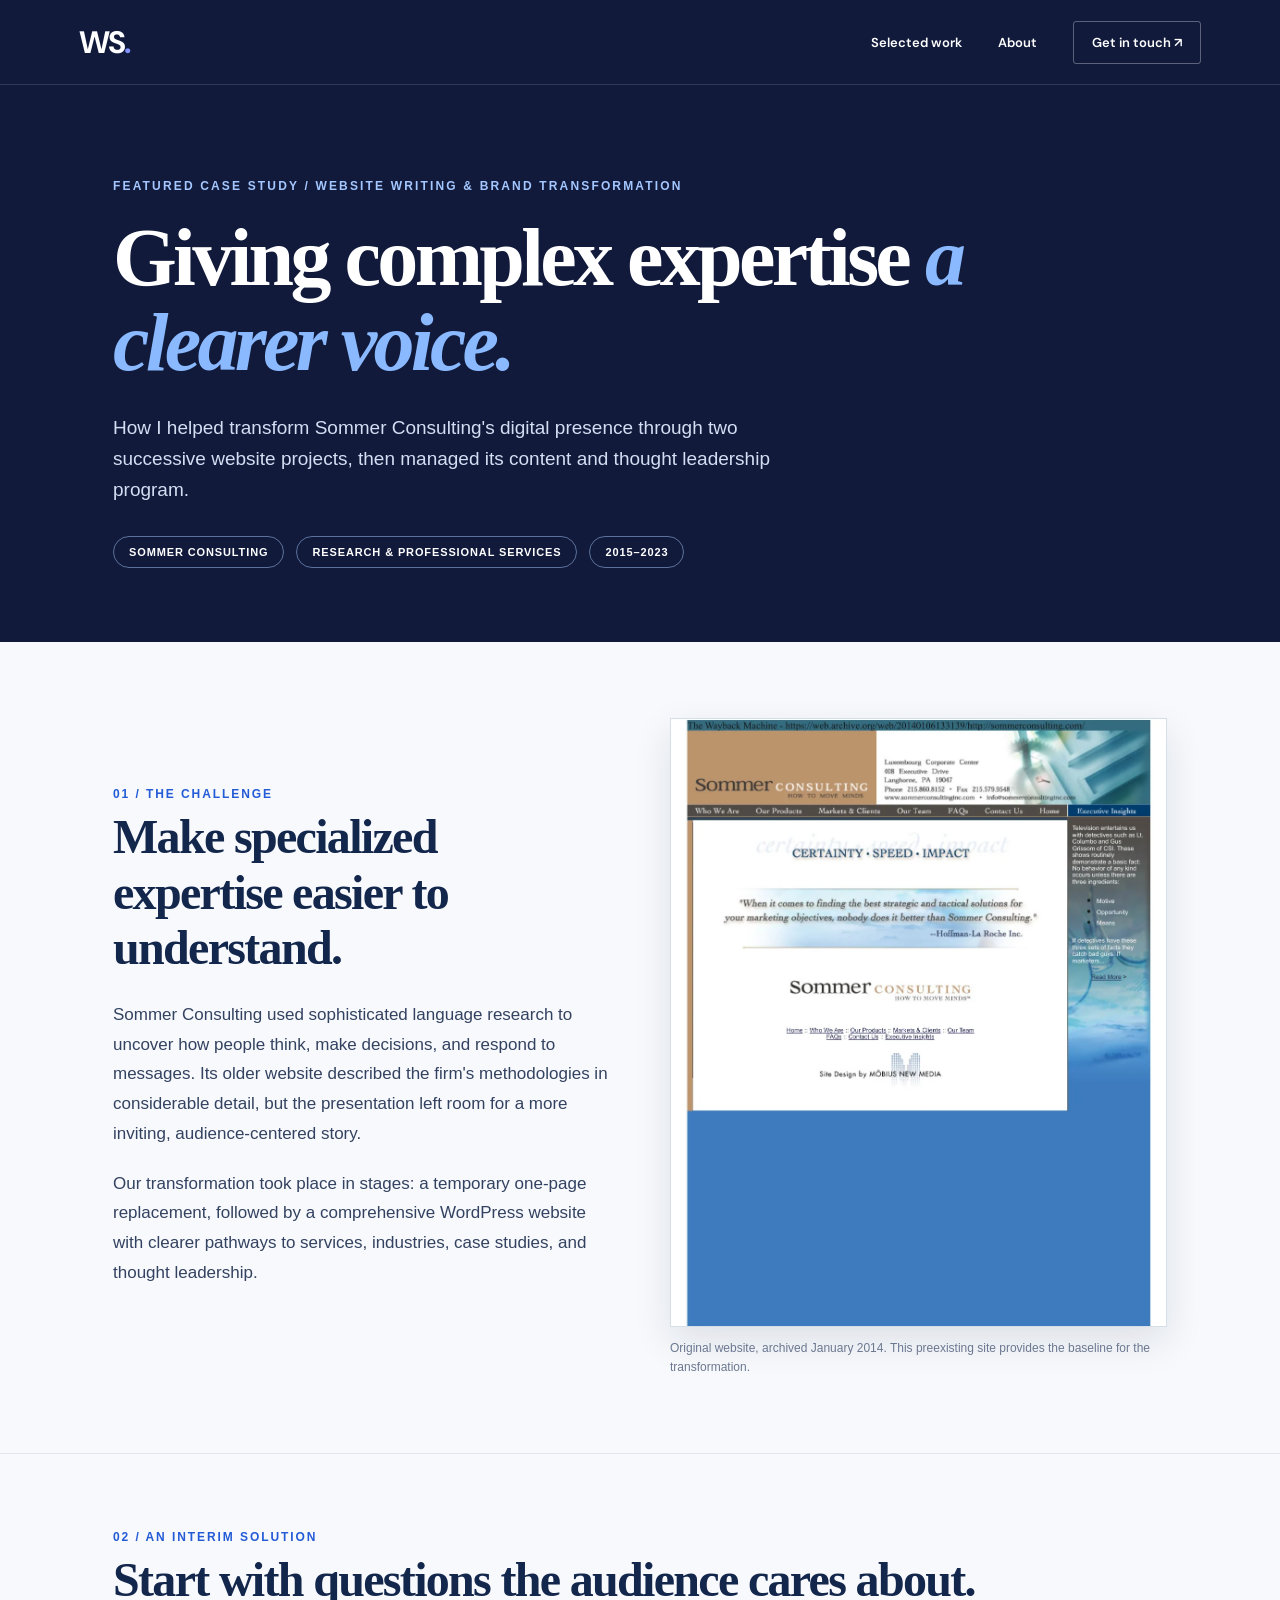
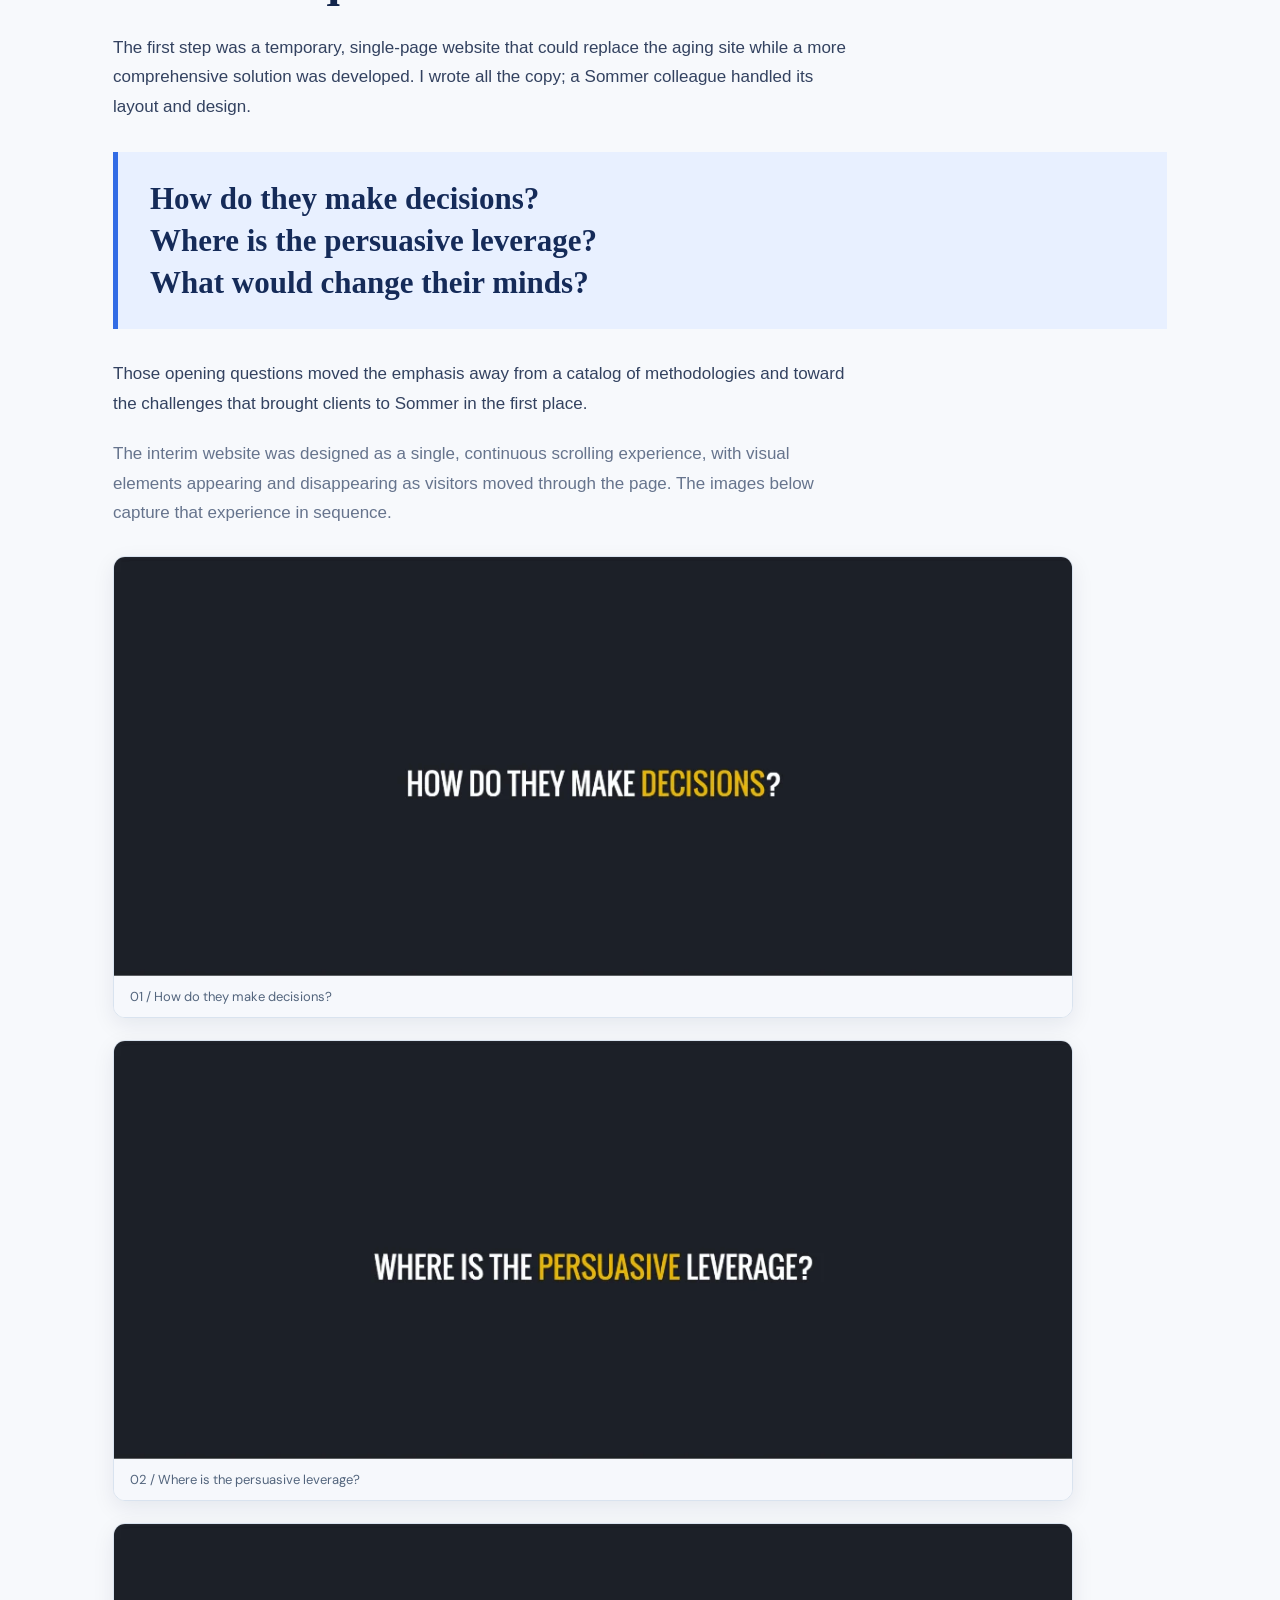
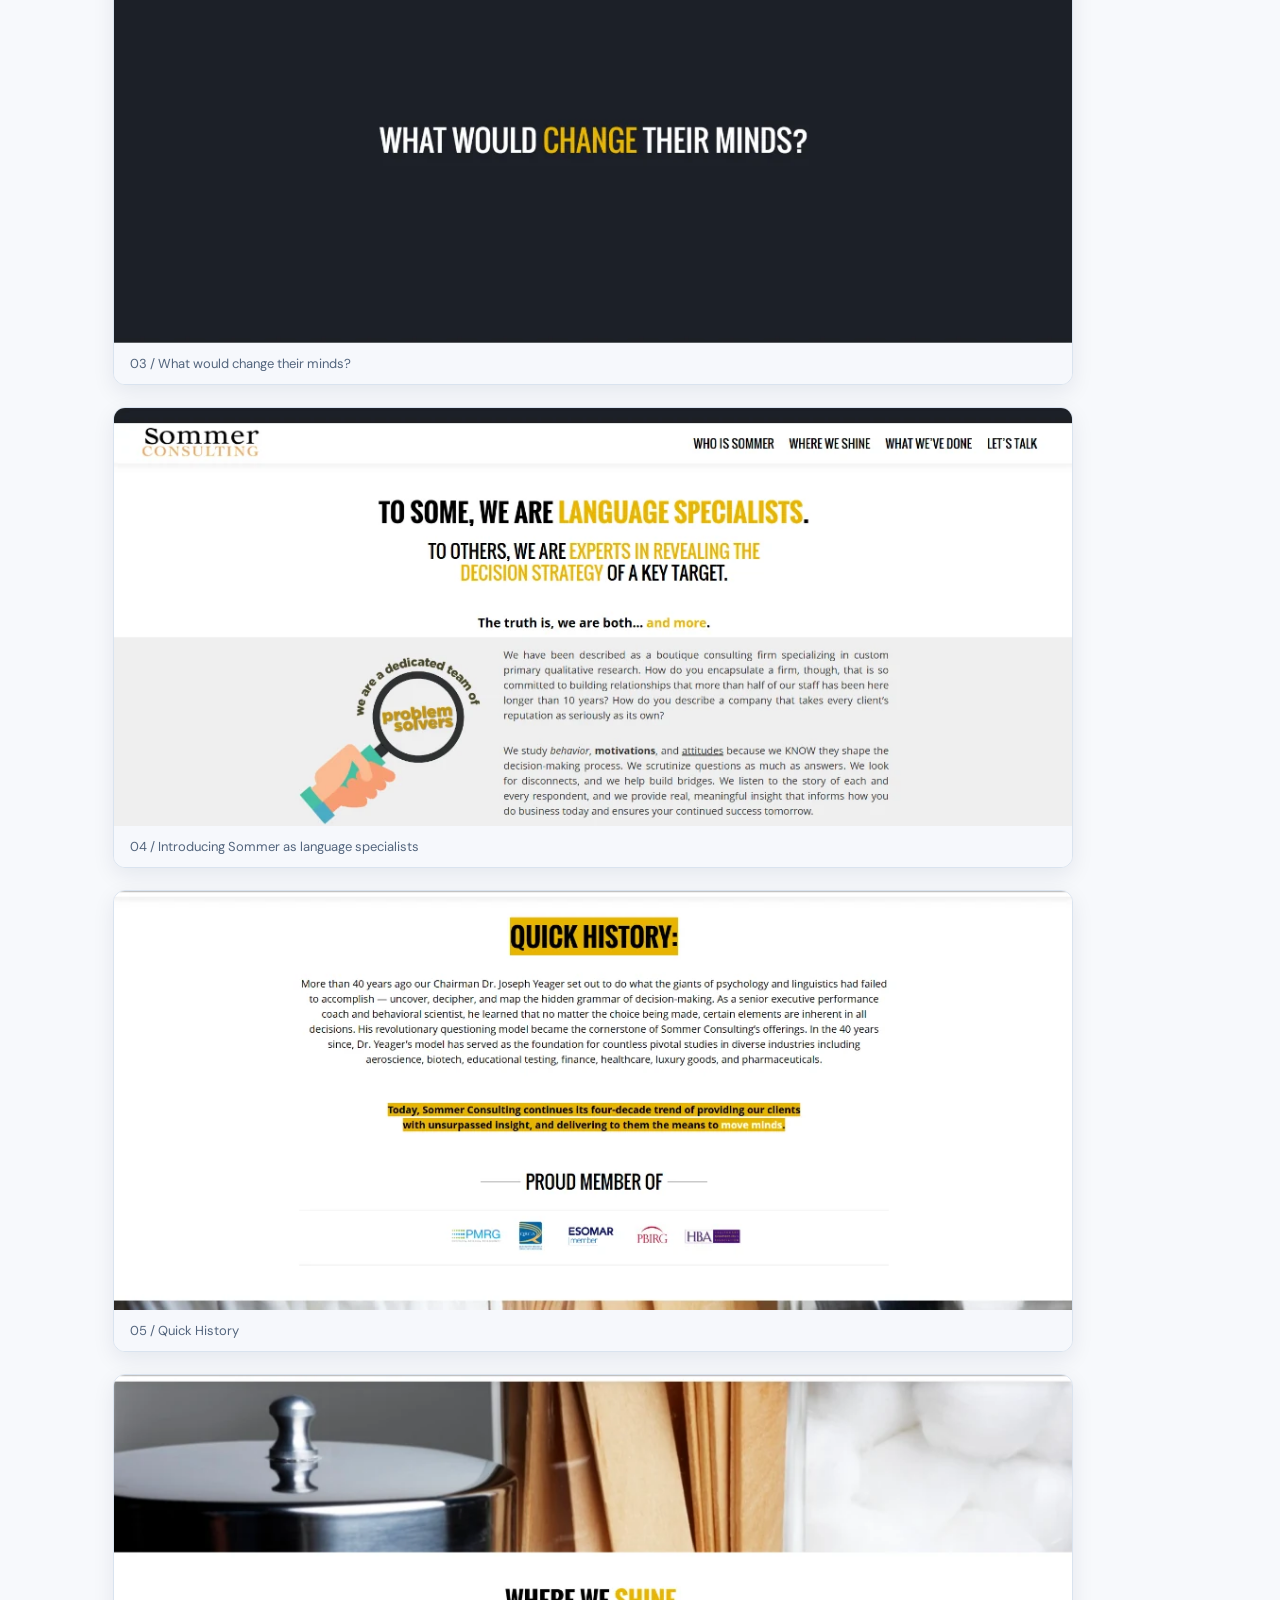
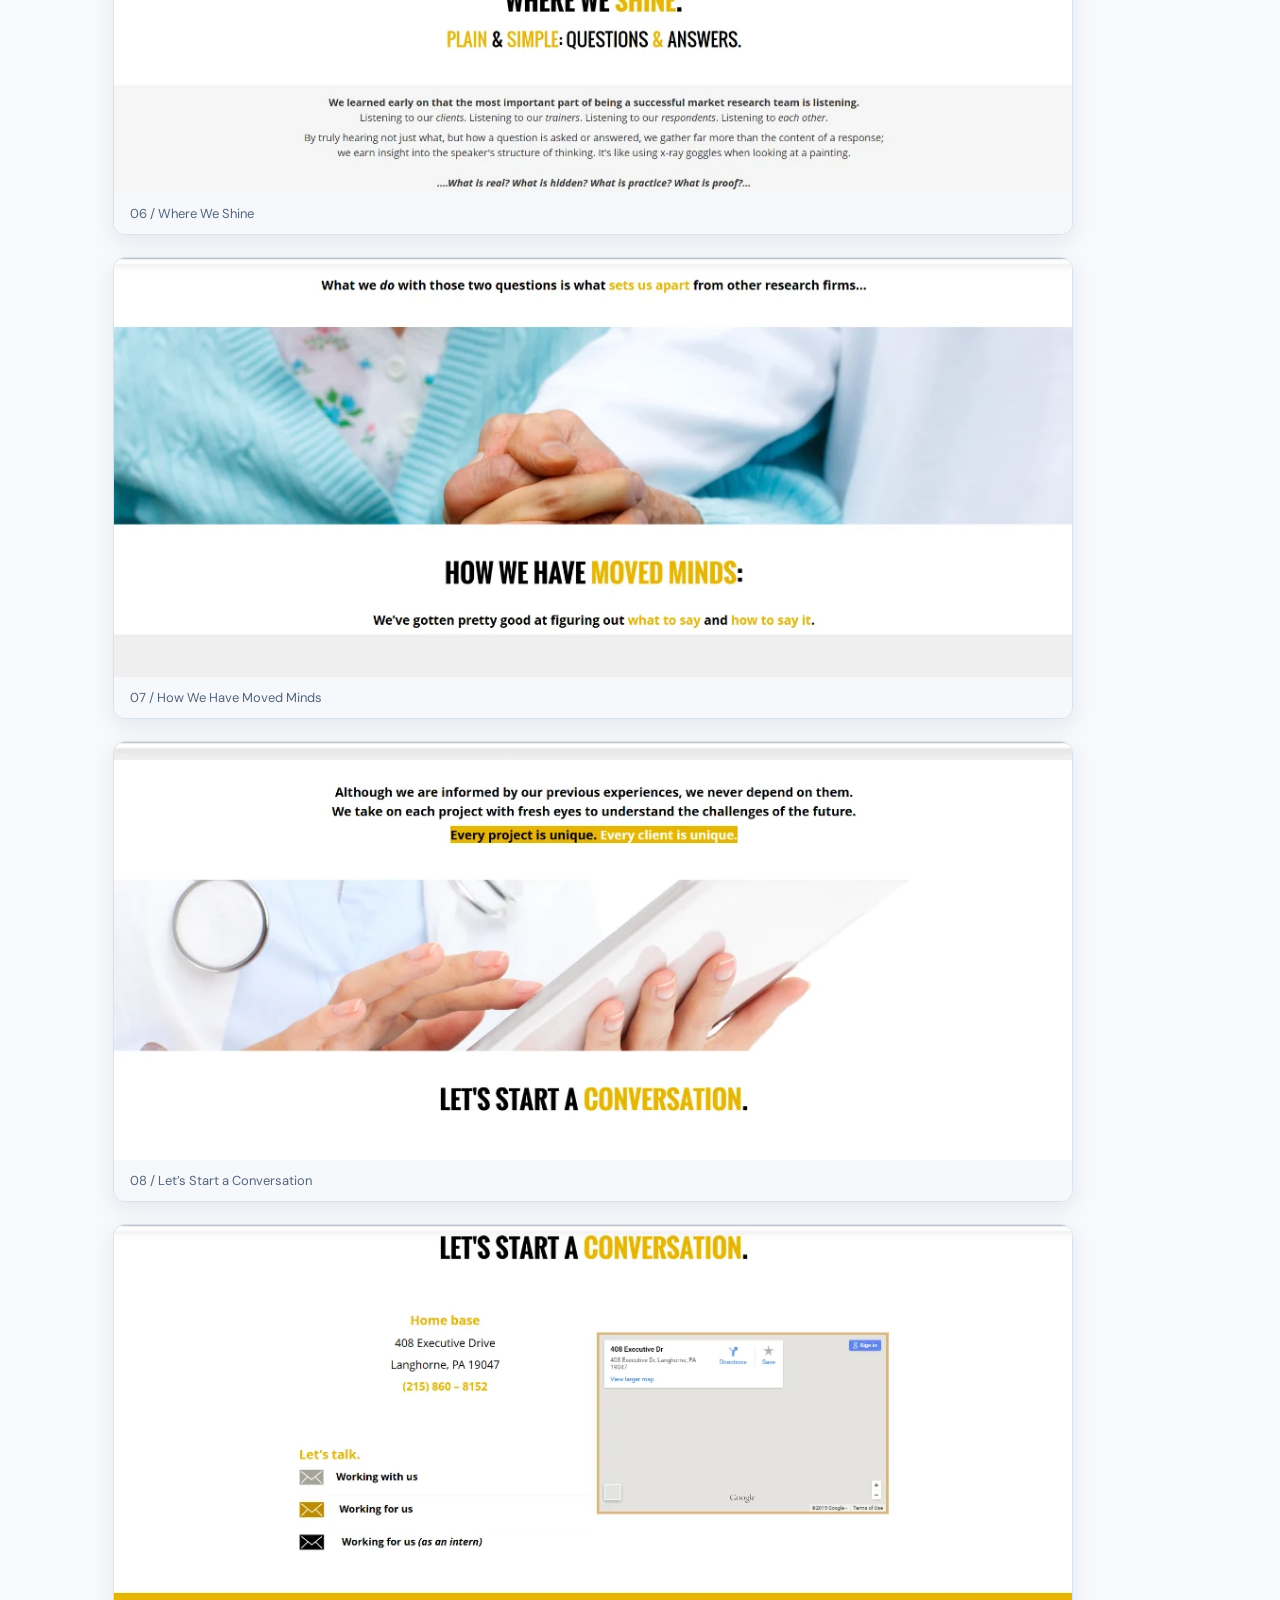
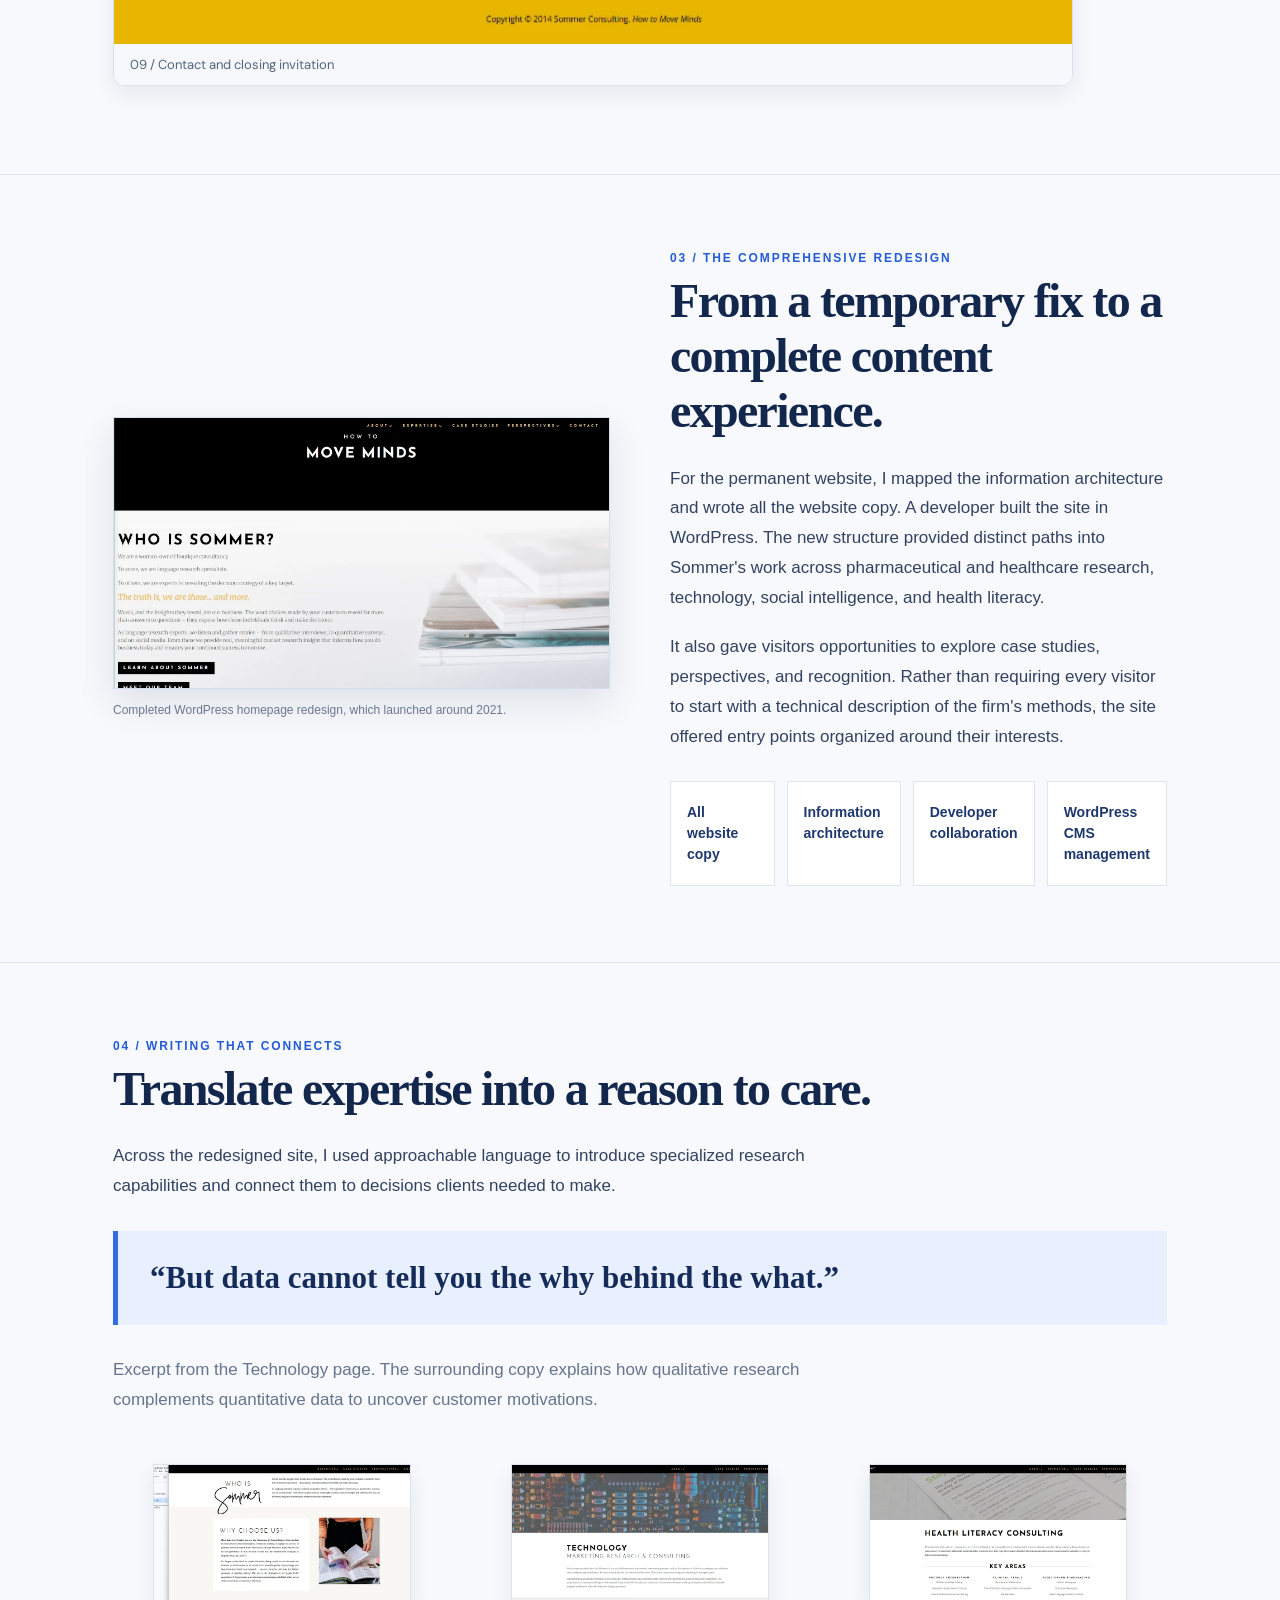
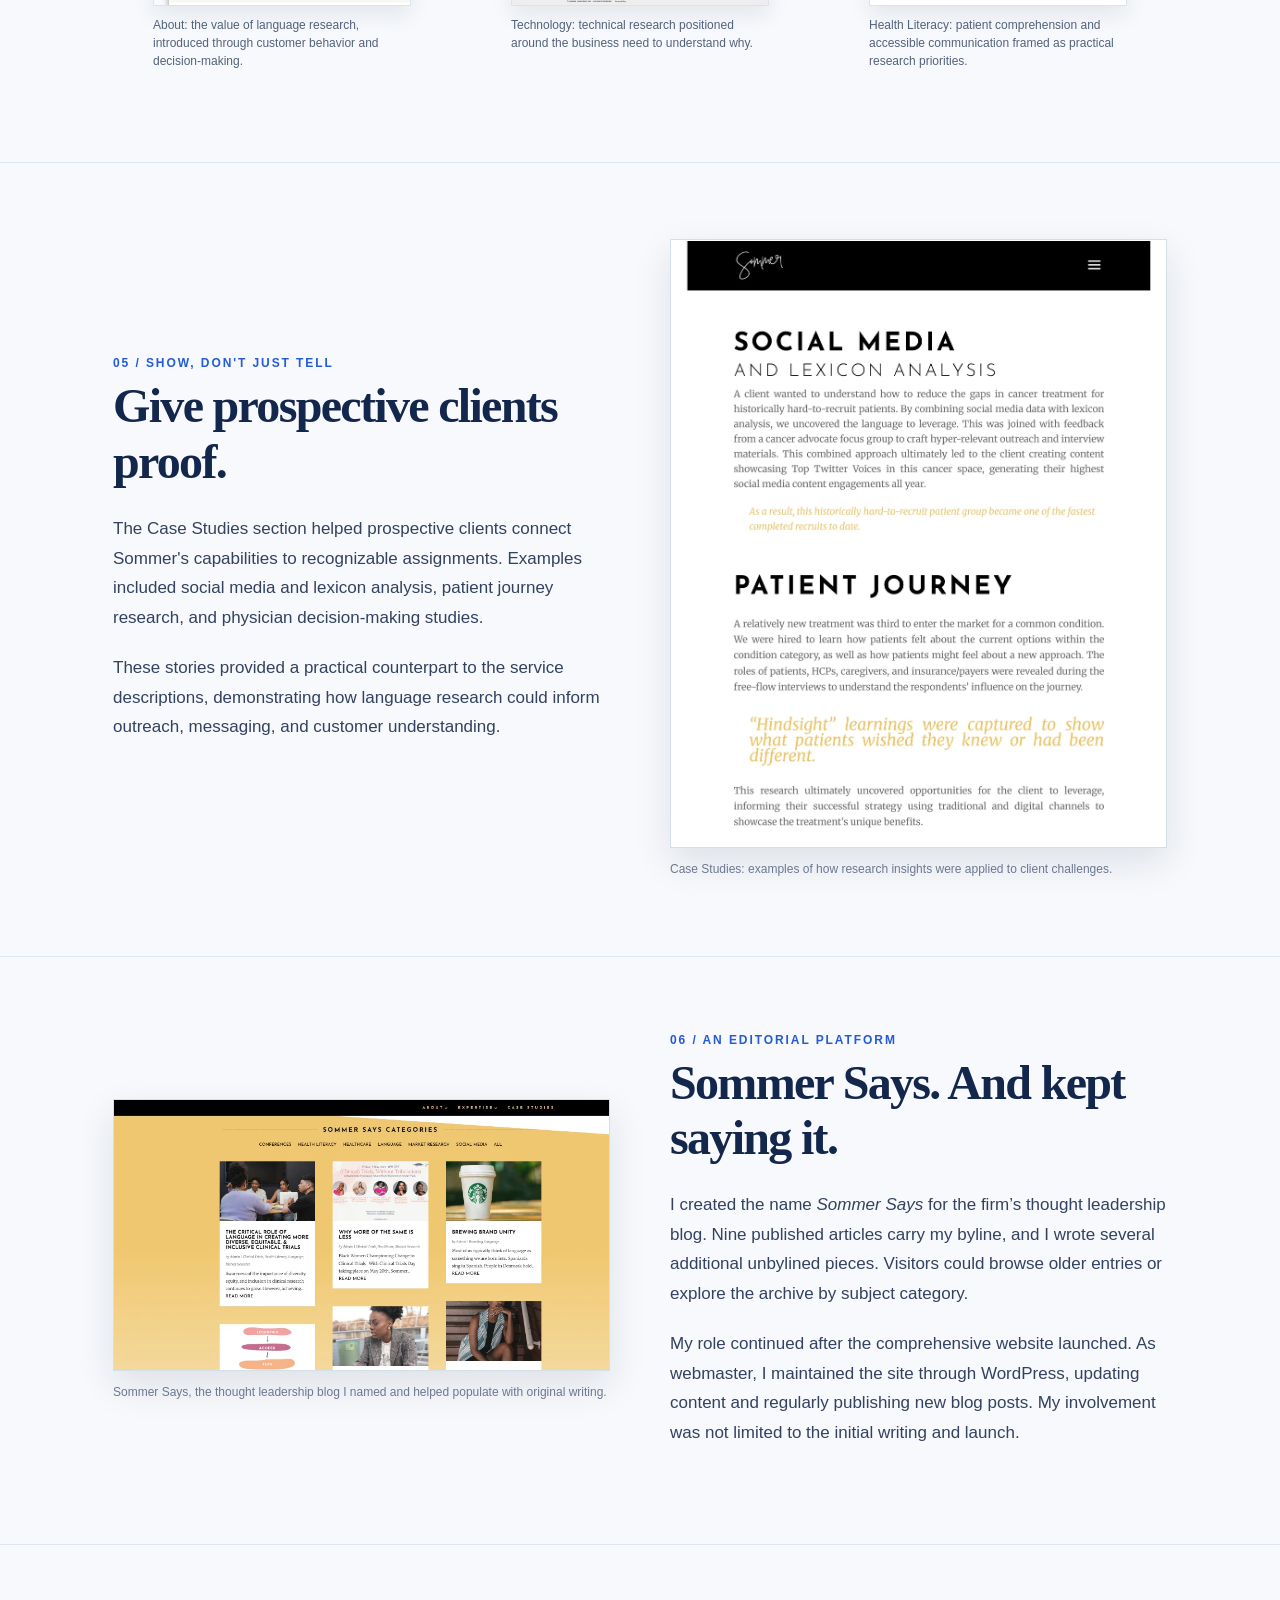
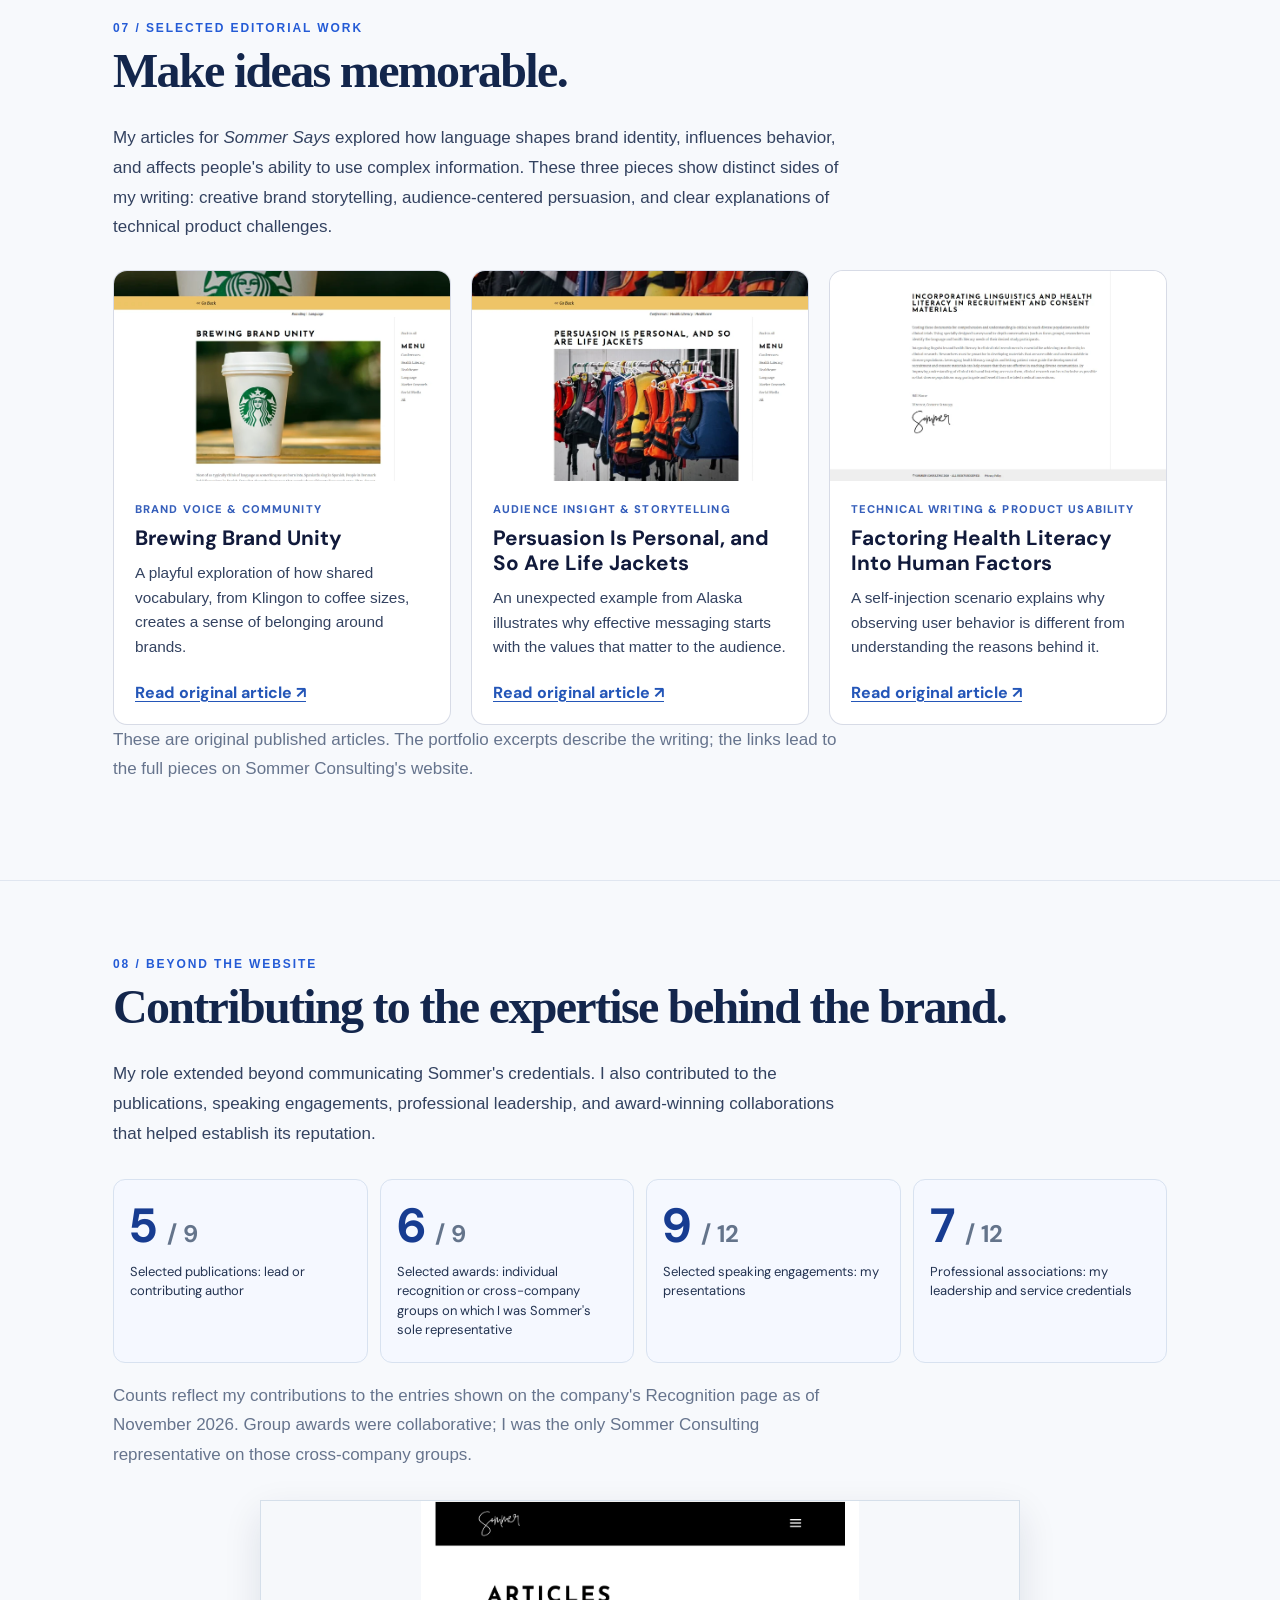
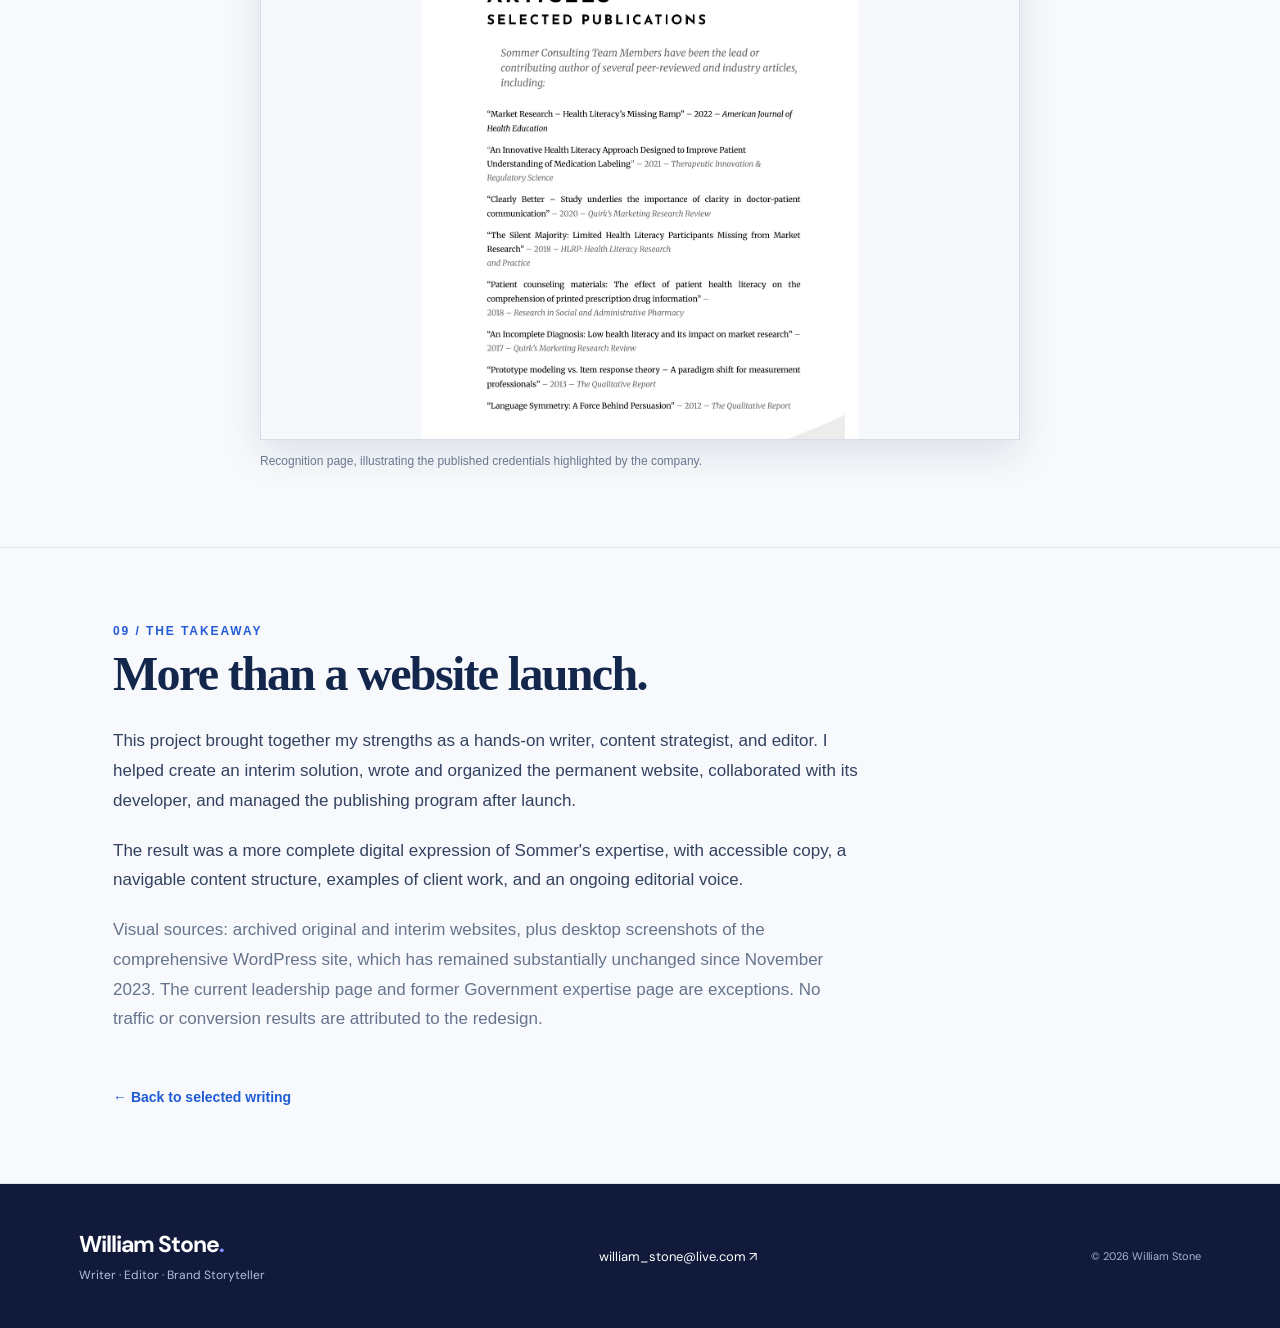
==== sommer-case-study.html @ af0925d8 "Add refined Sommer Consulting case study" ====
<!DOCTYPE html>
<html lang="en"><head><meta charset="utf-8"/><meta content="width=device-width,initial-scale=1" name="viewport"/><meta content="#111a3b" name="theme-color"/><meta content="Sommer Consulting website transformation case study: copywriting, content strategy, information architecture, and editorial leadership by William Stone." name="description"/><title>Sommer Consulting | Website Transformation | William Stone</title><link href="styles.css" rel="stylesheet"/></head><body class="case-page"><a class="skip" href="#main">Skip to content</a><header class="site-header"><div class="wrap nav"><a aria-label="William Stone, home" class="wordmark" href="index.html">WS<span class="wordmark-dot">.</span></a><nav aria-label="Main navigation"><a href="index.html#work">Selected work</a><a href="index.html#about">About</a><a class="nav-contact" href="mailto:william_stone@live.com">Get in touch ↗</a></nav></div></header><main id="main">
<section class="case-hero"><div class="case-wrap"><div class="case-eyebrow">FEATURED CASE STUDY / WEBSITE WRITING &amp; BRAND TRANSFORMATION</div><h1>Giving complex expertise <em>a clearer voice.</em></h1><p>How I helped transform Sommer Consulting's digital presence through two successive website projects, then managed its content and thought leadership program.</p><div class="case-meta"><span>SOMMER CONSULTING</span><span>RESEARCH &amp; PROFESSIONAL SERVICES</span><span>2015–2023</span></div></div></section>
<section class="case-section"><div class="case-wrap case-split"><div><div class="case-kicker">01 / THE CHALLENGE</div><h2>Make specialized expertise easier to understand.</h2><p>Sommer Consulting used sophisticated language research to uncover how people think, make decisions, and respond to messages. Its older website described the firm's methodologies in considerable detail, but the presentation left room for a more inviting, audience-centered story.</p><p>Our transformation took place in stages: a temporary one-page replacement, followed by a comprehensive WordPress website with clearer pathways to services, industries, case studies, and thought leadership.</p></div><figure class="case-image"><img alt="Original Sommer Consulting website with tan header, blue background, narrow content area and conventional navigation" src="assets/sommer-before.webp"/><figcaption>Original website, archived January 2014. This preexisting site provides the baseline for the transformation.</figcaption></figure></div></section>
<section class="case-section"><div class="case-wrap"><div class="case-kicker">02 / AN INTERIM SOLUTION</div><h2>Start with questions the audience cares about.</h2><p>The first step was a temporary, single-page website that could replace the aging site while a more comprehensive solution was developed. I wrote all the copy; a Sommer colleague handled its layout and design.</p><div class="case-quote">How do they make decisions?<br/>Where is the persuasive leverage?<br/>What would change their minds?</div><p>Those opening questions moved the emphasis away from a catalog of methodologies and toward the challenges that brought clients to Sommer in the first place.</p><p class="case-note">The interim website was designed as a single, continuous scrolling experience, with visual elements appearing and disappearing as visitors moved through the page. The images below capture that experience in sequence.</p><div class="sommer-interim-sequence"><figure class="sommer-interim-shot"><img alt="Interim Sommer website, scrolling view 1: How do they make decisions?" loading="lazy" src="assets/sommer-interim-01.webp"/><figcaption>01 / How do they make decisions?</figcaption></figure><figure class="sommer-interim-shot"><img alt="Interim Sommer website, scrolling view 2: Where is the persuasive leverage?" loading="lazy" src="assets/sommer-interim-02.webp"/><figcaption>02 / Where is the persuasive leverage?</figcaption></figure><figure class="sommer-interim-shot"><img alt="Interim Sommer website, scrolling view 3: What would change their minds?" loading="lazy" src="assets/sommer-interim-03.webp"/><figcaption>03 / What would change their minds?</figcaption></figure><figure class="sommer-interim-shot"><img alt="Interim Sommer website, scrolling view 4: Introducing Sommer as language specialists" loading="lazy" src="assets/sommer-interim-04.webp"/><figcaption>04 / Introducing Sommer as language specialists</figcaption></figure><figure class="sommer-interim-shot"><img alt="Interim Sommer website, scrolling view 5: Quick History" loading="lazy" src="assets/sommer-interim-05.webp"/><figcaption>05 / Quick History</figcaption></figure><figure class="sommer-interim-shot"><img alt="Interim Sommer website, scrolling view 6: Where We Shine" loading="lazy" src="assets/sommer-interim-06.webp"/><figcaption>06 / Where We Shine</figcaption></figure><figure class="sommer-interim-shot"><img alt="Interim Sommer website, scrolling view 7: How We Have Moved Minds" loading="lazy" src="assets/sommer-interim-07.webp"/><figcaption>07 / How We Have Moved Minds</figcaption></figure><figure class="sommer-interim-shot"><img alt="Interim Sommer website, scrolling view 8: Let’s Start a Conversation" loading="lazy" src="assets/sommer-interim-08.webp"/><figcaption>08 / Let’s Start a Conversation</figcaption></figure><figure class="sommer-interim-shot"><img alt="Interim Sommer website, scrolling view 9: Contact and closing invitation" loading="lazy" src="assets/sommer-interim-09.webp"/><figcaption>09 / Contact and closing invitation</figcaption></figure></div></div></section>
<section class="case-section"><div class="case-wrap case-split"><figure class="case-image"><img alt="Desktop screenshot of the redesigned Sommer Consulting homepage, featuring the How to Move Minds headline and Who Is Sommer introduction" loading="lazy" src="assets/sommer-desktop-01.webp"/><figcaption>Completed WordPress homepage redesign, which launched around 2021.</figcaption></figure><div><div class="case-kicker">03 / THE COMPREHENSIVE REDESIGN</div><h2>From a temporary fix to a complete content experience.</h2><p>For the permanent website, I mapped the information architecture and wrote all the website copy. A developer built the site in WordPress. The new structure provided distinct paths into Sommer's work across pharmaceutical and healthcare research, technology, social intelligence, and health literacy.</p><p>It also gave visitors opportunities to explore case studies, perspectives, and recognition. Rather than requiring every visitor to start with a technical description of the firm's methods, the site offered entry points organized around their interests.</p><div class="case-roles"><div>All website copy</div><div>Information architecture</div><div>Developer collaboration</div><div>WordPress CMS management</div></div></div></div></section>
<section class="case-section"><div class="case-wrap"><div class="case-kicker">04 / WRITING THAT CONNECTS</div><h2>Translate expertise into a reason to care.</h2><p>Across the redesigned site, I used approachable language to introduce specialized research capabilities and connect them to decisions clients needed to make.</p><div class="case-quote">“But data cannot tell you the why behind the what.”</div><p class="case-note">Excerpt from the Technology page. The surrounding copy explains how qualitative research complements quantitative data to uncover customer motivations.</p><div class="case-gallery"><figure><img alt="Desktop screenshot of Sommer Consulting About page" loading="lazy" src="assets/sommer-desktop-03.webp"/><figcaption>About: the value of language research, introduced through customer behavior and decision-making.</figcaption></figure><figure><img alt="Desktop screenshot of Sommer Consulting Technology page" loading="lazy" src="assets/sommer-desktop-05.webp"/><figcaption>Technology: technical research positioned around the business need to understand why.</figcaption></figure><figure><img alt="Desktop screenshot of Sommer Consulting Health Literacy page" loading="lazy" src="assets/sommer-desktop-06.webp"/><figcaption>Health Literacy: patient comprehension and accessible communication framed as practical research priorities.</figcaption></figure></div></div></section>
<section class="case-section"><div class="case-wrap case-split"><div><div class="case-kicker">05 / SHOW, DON'T JUST TELL</div><h2>Give prospective clients proof.</h2><p>The Case Studies section helped prospective clients connect Sommer's capabilities to recognizable assignments. Examples included social media and lexicon analysis, patient journey research, and physician decision-making studies.</p><p>These stories provided a practical counterpart to the service descriptions, demonstrating how language research could inform outreach, messaging, and customer understanding.</p></div><figure class="case-image"><img alt="Case Studies page featuring social media lexicon analysis and patient journey examples" loading="lazy" src="assets/sommer-case.webp"/><figcaption>Case Studies: examples of how research insights were applied to client challenges.</figcaption></figure></div></section>
<section class="case-section"><div class="case-wrap case-split"><figure class="case-image"><img alt="Desktop screenshot of the Sommer Says category-filterable article archive" loading="lazy" src="assets/sommer-desktop-08.webp"/><figcaption>Sommer Says, the thought leadership blog I named and helped populate with original writing.</figcaption></figure><div><div class="case-kicker">06 / AN EDITORIAL PLATFORM</div><h2>Sommer Says. And kept saying it.</h2><p>I created the name <em>Sommer Says</em> for the firm’s thought leadership blog. Nine published articles carry my byline, and I wrote several additional unbylined pieces. Visitors could browse older entries or explore the archive by subject category.</p><p>My role continued after the comprehensive website launched. As webmaster, I maintained the site through WordPress, updating content and regularly publishing new blog posts. My involvement was not limited to the initial writing and launch.</p></div></div></section><section class="case-section case-editorial"><div class="case-wrap"><div class="case-kicker">07 / SELECTED EDITORIAL WORK</div><h2>Make ideas memorable.</h2><p>My articles for <em>Sommer Says</em> explored how language shapes brand identity, influences behavior, and affects people's ability to use complex information. These three pieces show distinct sides of my writing: creative brand storytelling, audience-centered persuasion, and clear explanations of technical product challenges.</p><div class="editorial-grid"><article class="editorial-card"><img alt="Desktop screenshot of the article Brewing Brand Unity" loading="lazy" src="assets/sommer-article-04.webp"/><div class="editorial-copy"><span class="editorial-type">Brand voice &amp; community</span><h3>Brewing Brand Unity</h3><p>A playful exploration of how shared vocabulary, from Klingon to coffee sizes, creates a sense of belonging around brands.</p><a href="https://sommerconsulting.com/index.php/2021/12/13/brewing-brand-unity/" rel="noopener noreferrer" target="_blank">Read original article ↗</a></div></article><article class="editorial-card"><img alt="Desktop screenshot of the article Persuasion Is Personal, and So Are Life Jackets" loading="lazy" src="assets/sommer-article-01.webp"/><div class="editorial-copy"><span class="editorial-type">Audience insight &amp; storytelling</span><h3>Persuasion Is Personal, and So Are Life Jackets</h3><p>An unexpected example from Alaska illustrates why effective messaging starts with the values that matter to the audience.</p><a href="https://sommerconsulting.com/index.php/2019/04/15/persuasion-is-personal-and-so-are-life-jackets/" rel="noopener noreferrer" target="_blank">Read original article ↗</a></div></article><article class="editorial-card"><img alt="Desktop screenshot of the article Factoring Health Literacy Into Human Factors" loading="lazy" src="assets/sommer-article-14.webp"/><div class="editorial-copy"><span class="editorial-type">Technical writing &amp; product usability</span><h3>Factoring Health Literacy Into Human Factors</h3><p>A self-injection scenario explains why observing user behavior is different from understanding the reasons behind it.</p><a href="https://sommerconsulting.com/index.php/2019/10/31/factoring-health-literacy-into-human-factors/" rel="noopener noreferrer" target="_blank">Read original article ↗</a></div></article></div><p class="case-note">These are original published articles. The portfolio excerpts describe the writing; the links lead to the full pieces on Sommer Consulting's website.</p></div></section>
<section class="case-section"><div class="case-wrap"><div class="case-kicker">08 / BEYOND THE WEBSITE</div><h2>Contributing to the expertise behind the brand.</h2><p>My role extended beyond communicating Sommer's credentials. I also contributed to the publications, speaking engagements, professional leadership, and award-winning collaborations that helped establish its reputation.</p><div class="sommer-stats"><div><strong>5 <small>/ 9</small></strong><span>Selected publications: lead or contributing author</span></div><div><strong>6 <small>/ 9</small></strong><span>Selected awards: individual recognition or cross-company groups on which I was Sommer's sole representative</span></div><div><strong>9 <small>/ 12</small></strong><span>Selected speaking engagements: my presentations</span></div><div><strong>7 <small>/ 12</small></strong><span>Professional associations: my leadership and service credentials</span></div></div><p class="case-note">Counts reflect my contributions to the entries shown on the company's Recognition page as of November 2026. Group awards were collaborative; I was the only Sommer Consulting representative on those cross-company groups.</p><figure class="case-image sommer-wide"><img alt="Recognition page listing selected publications from Sommer Consulting team members" loading="lazy" src="assets/sommer-recognition.webp"/><figcaption>Recognition page, illustrating the published credentials highlighted by the company.</figcaption></figure></div></section>
<section class="case-section"><div class="case-wrap"><div class="case-kicker">09 / THE TAKEAWAY</div><h2>More than a website launch.</h2><p>This project brought together my strengths as a hands-on writer, content strategist, and editor. I helped create an interim solution, wrote and organized the permanent website, collaborated with its developer, and managed the publishing program after launch.</p><p>The result was a more complete digital expression of Sommer's expertise, with accessible copy, a navigable content structure, examples of client work, and an ongoing editorial voice.</p><p class="case-note">Visual sources: archived original and interim websites, plus desktop screenshots of the comprehensive WordPress site, which has remained substantially unchanged since November 2023. The current leadership page and former Government expertise page are exceptions. No traffic or conversion results are attributed to the redesign.</p><a class="case-back" href="index.html#work">← Back to selected writing</a></div></section></main><footer class="footer"><div class="wrap footer-inner"><div><span class="footer-name">William Stone<span class="wordmark-dot">.</span></span><p>Writer · Editor · Brand Storyteller</p></div><a href="mailto:william_stone@live.com">william_stone@live.com ↗</a><span class="copyright">© 2026 William Stone</span></div></footer></body></html>
---- styles.css ----
@import url('https://fonts.googleapis.com/css2?family=DM+Sans:wght@400;500;600;700&family=DM+Serif+Display:ital@0;1&display=swap');
:root{--navy:#111a3b;--navy2:#202b55;--blue:#3148f3;--ink:#18203c;--muted:#66708b;--cream:#f8f9fc;--line:#e3e6ef}*{box-sizing:border-box}html{scroll-behavior:smooth}body{margin:0;font-family:'DM Sans',Arial,sans-serif;color:var(--ink);background:white;-webkit-font-smoothing:antialiased}a{color:inherit;text-decoration:none}a:focus-visible{outline:3px solid #8095ff;outline-offset:4px}.wrap{max-width:1190px;margin:0 auto;padding:0 34px}.skip{position:absolute;left:-9999px;top:8px;background:#fff;padding:12px;z-index:10}.skip:focus{left:8px}.site-header{background:var(--navy);color:white;border-bottom:1px solid #ffffff24}.nav{height:84px;display:flex;align-items:center;justify-content:space-between}.wordmark{font-size:31px;font-weight:700;letter-spacing:-2px}.wordmark-dot{color:#8293ff}.nav nav{display:flex;align-items:center;gap:36px;font-size:13px;font-weight:600}.nav nav a:hover{color:#aeb9ff}.nav-contact{border:1px solid #ffffff50;padding:12px 18px;border-radius:3px}.hero{background:var(--navy);color:white;overflow:hidden}.hero-grid{min-height:650px;display:grid;grid-template-columns:1.2fr .8fr;gap:75px;align-items:center;padding-top:76px;padding-bottom:76px}.eyebrow,.kicker{font-size:11px;font-weight:700;letter-spacing:2.2px}.eyebrow{color:#bac4f9;display:flex;align-items:center;gap:14px}.eyebrow-line{width:28px;height:2px;background:#6377ff}.hero h1{font-size:clamp(58px,6.5vw,94px);line-height:1.02;letter-spacing:-4px;margin:28px 0 19px;font-weight:600;max-width:720px}.hero h1 em,.section-top h2 em,.approach-grid h2 em,.about-grid h2 em{font-family:'DM Serif Display',Georgia,serif;font-weight:400;color:#9daeff}.hero-lead{font-size:22px;font-weight:600;letter-spacing:-.4px;margin:0 0 22px}.hero-description{font-size:16px;line-height:1.85;color:#c5cbe0;max-width:545px;margin:0}.hero-actions{display:flex;align-items:center;gap:27px;margin-top:37px}.button{display:inline-flex;align-items:center;gap:28px;padding:16px 22px;font-weight:700;font-size:13px}.button-primary{background:var(--blue);color:white}.button-primary:hover{background:#5065ff}.text-link{font-weight:700;font-size:13px;color:#e6e9ff;border-bottom:1px solid #a0aaff;padding-bottom:7px}.hero-art{position:relative;display:flex;justify-content:center}.portrait-frame{position:relative;width:min(100%,390px);aspect-ratio:4/5;z-index:2;overflow:hidden;background:#25315d;border-radius:190px 190px 3px 3px;box-shadow:30px 35px 0 #26376e}.portrait-frame img{width:100%;height:100%;object-fit:cover;object-position:50% 25%}.portrait-label{position:absolute;bottom:0;left:0;right:0;background:#17244bdd;text-align:center;padding:14px;font-size:10px;letter-spacing:1.6px;font-weight:700}.orbit{position:absolute;border:1px solid #7d8ff74d;border-radius:50%;width:460px;height:460px;top:5%;left:-4%}.orbit-two{width:530px;height:530px;top:-5%;left:-14%}.hero-bottom{display:flex;justify-content:space-between;padding-bottom:26px;color:#8f9cc5;letter-spacing:2px;font-size:10px;font-weight:700;border-top:1px solid #ffffff25;padding-top:25px}.work-section{padding:110px 0 105px;background:#fff}.section-top{display:flex;align-items:end;justify-content:space-between;gap:40px;margin-bottom:52px}.kicker{color:var(--blue);margin:0 0 18px}.section-top h2,.about-grid h2{font-size:clamp(46px,5vw,69px);letter-spacing:-2.5px;line-height:1.1;margin:0;font-weight:600}.section-top h2 em,.about-grid h2 em{color:var(--blue)}.section-intro{font-size:16px;line-height:1.8;max-width:350px;color:var(--muted);margin:0 0 7px}.work-grid{display:grid;grid-template-columns:1fr 1fr;gap:54px 34px}.work-card{min-width:0}.card-image{height:280px;display:block;overflow:hidden;position:relative;background:#e8edff}.card-image img{width:100%;height:100%;object-fit:cover;object-position:center 17%;transition:transform .3s}.card-image:hover img{transform:scale(1.04)}.card-odyssey{background:#dbe2ff}.card-thanks{background:#e3e7f8}.image-action{position:absolute;right:18px;top:18px;background:#fff;color:var(--navy);width:38px;height:38px;display:grid;place-items:center;font-size:23px;box-shadow:0 3px 15px #111a3b20}.card-meta{font-size:10px;letter-spacing:1.6px;color:var(--blue);font-weight:700;margin:23px 0 10px}.card-meta span{padding:0 5px;color:#9ba2b9}.work-card h3{font-size:27px;line-height:1.25;letter-spacing:-.9px;margin:0 0 13px}.work-card h3 a:hover{color:var(--blue)}.work-card h3 span{color:var(--blue);font-size:19px}.work-card p{color:#58627c;font-size:14px;line-height:1.8;max-width:520px;margin:0 0 24px}.card-foot{border-top:1px solid var(--line);padding-top:16px;display:flex;justify-content:space-between;gap:10px;color:#78819a;font-size:10px;letter-spacing:.6px;font-weight:700}.card-foot span{white-space:nowrap}.card-knowledge{background:#273cce;color:white}.card-ravens{background:#e4edff;color:#182754}.type-art{padding:34px 36px;display:flex;flex-direction:column;justify-content:space-between;height:100%;position:relative}.type-art>span{font-size:11px;letter-spacing:2px;font-weight:700}.type-art strong{font-size:clamp(34px,4.5vw,62px);letter-spacing:-3px;line-height:.96}.outline-word{color:#9eb0ff}.type-art small{font-size:13px;letter-spacing:.2px}.ravens-art strong{font-size:clamp(54px,6vw,83px)}.period{color:#5c72f7}.work-note{font-size:12px;line-height:1.7;color:#79829a;margin:44px 0 0}.approach-section{background:#eef1ff;padding:95px 0}.approach-grid{display:grid;grid-template-columns:1fr 2fr;gap:30px}.approach-grid h2{font-size:clamp(43px,5.4vw,75px);line-height:1.12;letter-spacing:-2.7px;margin:0 0 27px}.approach-grid h2 em{color:var(--blue)}.approach-grid p:not(.kicker){max-width:660px;color:#505a78;line-height:1.9;font-size:17px}.principles{display:flex;gap:40px;margin-top:45px;font-size:11px;letter-spacing:1.5px;font-weight:700;color:var(--blue);flex-wrap:wrap}.about-section{padding:110px 0 125px}.about-grid{display:grid;grid-template-columns:1fr 1fr;gap:100px}.about-copy{padding-top:18px}.about-copy p{font-size:16px;line-height:1.95;color:#556078;margin:0 0 20px}.dark-link{display:inline-block;margin-top:12px;color:var(--blue);border-color:var(--blue)}.footer{background:var(--navy);color:white;padding:45px 0}.footer-inner{display:flex;align-items:center;justify-content:space-between;gap:25px}.footer-name{font-size:23px;font-weight:700;letter-spacing:-1px}.footer p{font-size:12px;color:#b3bedc;margin:8px 0 0}.footer a{font-size:13px}.copyright{font-size:11px;color:#a8b1d0}@media(max-width:850px){.hero-grid{gap:30px;min-height:0}.hero h1{font-size:clamp(48px,7vw,70px)}.portrait-frame{box-shadow:16px 20px 0 #26376e}.orbit{display:none}.about-grid{gap:40px}.card-foot{font-size:9px}}@media(max-width:650px){.wrap{padding:0 22px}.nav{height:70px}.nav nav{gap:17px;font-size:12px}.nav-contact{padding:9px}.hero-grid{grid-template-columns:1fr;padding-top:55px;padding-bottom:50px}.hero h1{font-size:56px;letter-spacing:-2.5px}.hero-art{margin:25px auto 0;width:75%;max-width:310px}.hero-bottom{gap:10px;flex-wrap:wrap;font-size:8px}.section-top{display:block}.section-intro{margin-top:18px}.work-section{padding:75px 0}.work-grid{grid-template-columns:1fr;gap:45px}.card-image{height:245px}.approach-grid,.about-grid{grid-template-columns:1fr}.approach-section,.about-section{padding:70px 0}.approach-grid h2{font-size:48px}.principles{gap:16px}.footer-inner{align-items:start;flex-direction:column}.card-foot{font-size:9px}}@media(prefers-reduced-motion:reduce){html{scroll-behavior:auto}*{transition:none!important}}

/* Orion case study */
.card-orion {background:#eaf1f9;display:flex;align-items:center;justify-content:center;padding:18px;}
.card-orion img {object-fit:contain;max-height:100%;width:100%;box-shadow:0 14px 32px rgba(10,30,60,.16);}
.case-page {background:#f7f9fc;color:#182443;}
.case-page .site-header {background:#111a3b;}
.case-wrap {max-width:1110px;margin:auto;padding:0 28px;}
.case-hero {background:#111a3b;color:white;padding:92px 0 74px;overflow:hidden;}
.case-eyebrow {font:700 12px/1.5 Arial,sans-serif;letter-spacing:.18em;color:#a4c7ff;text-transform:uppercase;}
.case-hero h1 {font:700 clamp(42px,6.5vw,82px)/1.04 Georgia,serif;letter-spacing:-.045em;margin:20px 0 26px;max-width:950px;}
.case-hero h1 em {color:#8ab9ff;font-style:italic;}
.case-hero p {font:19px/1.65 Arial,sans-serif;max-width:720px;color:#d4def3;}
.case-meta {display:flex;flex-wrap:wrap;gap:12px;margin-top:30px;}
.case-meta span {border:1px solid #5c719b;border-radius:100px;padding:9px 15px;font:700 11px Arial,sans-serif;letter-spacing:.08em;}
.case-section {padding:76px 0;border-bottom:1px solid #e0e6f0;}
.case-section h2 {font:700 clamp(30px,4vw,48px)/1.15 Georgia,serif;letter-spacing:-.035em;color:#13264c;margin:8px 0 25px;}
.case-section p {font:17px/1.75 Arial,sans-serif;max-width:750px;color:#334260;margin:0 0 20px;}
.case-kicker {color:#245bd6;font:700 12px Arial,sans-serif;letter-spacing:.16em;text-transform:uppercase;}
.case-split {display:grid;grid-template-columns:1fr 1fr;gap:60px;align-items:center;}
.case-image {margin:0;}
.case-image img {width:100%;height:auto;display:block;border:1px solid #d5dfea;box-shadow:0 14px 36px rgba(17,31,66,.11);}
.case-image figcaption {font:12px/1.6 Arial,sans-serif;color:#6c7890;margin-top:12px;}
.case-gallery {display:grid;grid-template-columns:repeat(3,1fr);gap:20px;margin-top:34px;}
.case-gallery img {width:100%;display:block;border:1px solid #dce3ec;box-shadow:0 10px 20px rgba(10,35,70,.08);}
.case-gallery figcaption {font:12px/1.5 Arial,sans-serif;color:#53627c;margin-top:10px;}
.case-quote {background:#e8f0ff;border-left:5px solid #326ce5;padding:26px 32px;margin:30px 0;font:700 clamp(21px,3vw,31px)/1.35 Georgia,serif;color:#152b59;}
.case-roles {display:grid;grid-template-columns:repeat(4,1fr);gap:12px;margin-top:30px;}
.case-roles div {background:white;border:1px solid #dce5f2;padding:20px 16px;font:700 14px/1.5 Arial,sans-serif;color:#1e386e;}
.case-back {display:inline-block;margin-top:35px;color:#1f5bd2;font:700 14px Arial,sans-serif;text-decoration:none;}
.case-note {font:13px/1.65 Arial,sans-serif;color:#66748d!important;}
@media(max-width:760px){.case-hero{padding:65px 0 55px}.case-split{grid-template-columns:1fr;gap:25px}.case-gallery{grid-template-columns:1fr}.case-roles{grid-template-columns:1fr 1fr}.case-section{padding:55px 0}}

.case-story{margin:22px 0;padding:0 0 10px;border-bottom:1px solid #dce5f2}.case-story h3{font:700 21px/1.3 Georgia,serif;color:#172d58;margin:0 0 10px}.case-story p{font-size:15px;line-height:1.75}.case-image img{background:#fff}

/* Sommer case study additions */
.sommer-gallery{grid-template-columns:repeat(2,minmax(0,1fr))!important}
.sommer-gallery img{object-fit:contain!important;background:#f4f6f9;max-height:520px;width:100%}
.sommer-stats{display:grid;grid-template-columns:repeat(4,minmax(0,1fr));gap:12px;margin:30px 0 18px}
.sommer-stats>div{border:1px solid #d8e2f0;border-radius:12px;padding:22px 16px;background:#f5f8ff;display:flex;flex-direction:column;gap:12px}
.sommer-stats strong{font-size:clamp(30px,3.8vw,48px);color:#173c91;line-height:1}
.sommer-stats small{font-size:.5em;color:#64748b}
.sommer-stats span{font-size:13px;line-height:1.5;color:#233351}
.sommer-wide{max-width:760px;margin:30px auto 0}
.sommer-wide img{max-height:540px;object-fit:contain;background:#f6f8fb}
@media(max-width:760px){.sommer-stats{grid-template-columns:repeat(2,minmax(0,1fr))}.sommer-gallery{grid-template-columns:1fr!important}}

/* Individually extracted original 2015 interim website screenshots */
.sommer-interim-sequence{display:grid;grid-template-columns:1fr;gap:22px;margin:28px 0 12px;max-width:960px}
.sommer-interim-shot{margin:0;border:1px solid #d9e3ef;border-radius:12px;overflow:hidden;background:#fff;box-shadow:0 7px 22px rgba(13,31,68,.08)}
.sommer-interim-shot img{display:block;width:100%;height:auto;object-fit:contain}
.sommer-interim-shot figcaption{padding:12px 16px;font-size:13px;color:#53657d;background:#f6f8fc}

/* Sommer editorial gallery and landscape desktop captures */
.case-editorial .editorial-grid{display:grid;grid-template-columns:repeat(3,minmax(0,1fr));gap:20px;margin-top:28px}
.editorial-card{border:1px solid rgba(95,112,155,.25);border-radius:14px;overflow:hidden;background:#fff;display:flex;flex-direction:column}
.editorial-card img{width:100%;aspect-ratio:16/10;object-fit:cover;object-position:top left;display:block}
.editorial-copy{padding:21px;display:flex;flex:1;flex-direction:column;gap:10px}
.editorial-type{text-transform:uppercase;letter-spacing:.1em;font-size:.7rem;font-weight:800;color:#365fbb}
.editorial-copy h3{font-size:1.3rem;line-height:1.2;margin:0;color:#111a3b}
.editorial-copy p{font-size:.96rem;line-height:1.6;margin:0 0 12px}
.editorial-copy a{font-weight:750;color:#2456b8;margin-top:auto;text-decoration:underline;text-underline-offset:3px}
.case-image img,.case-gallery img{width:100%;height:auto;object-fit:contain;object-position:top center}
@media(max-width:800px){.case-editorial .editorial-grid{grid-template-columns:1fr}}
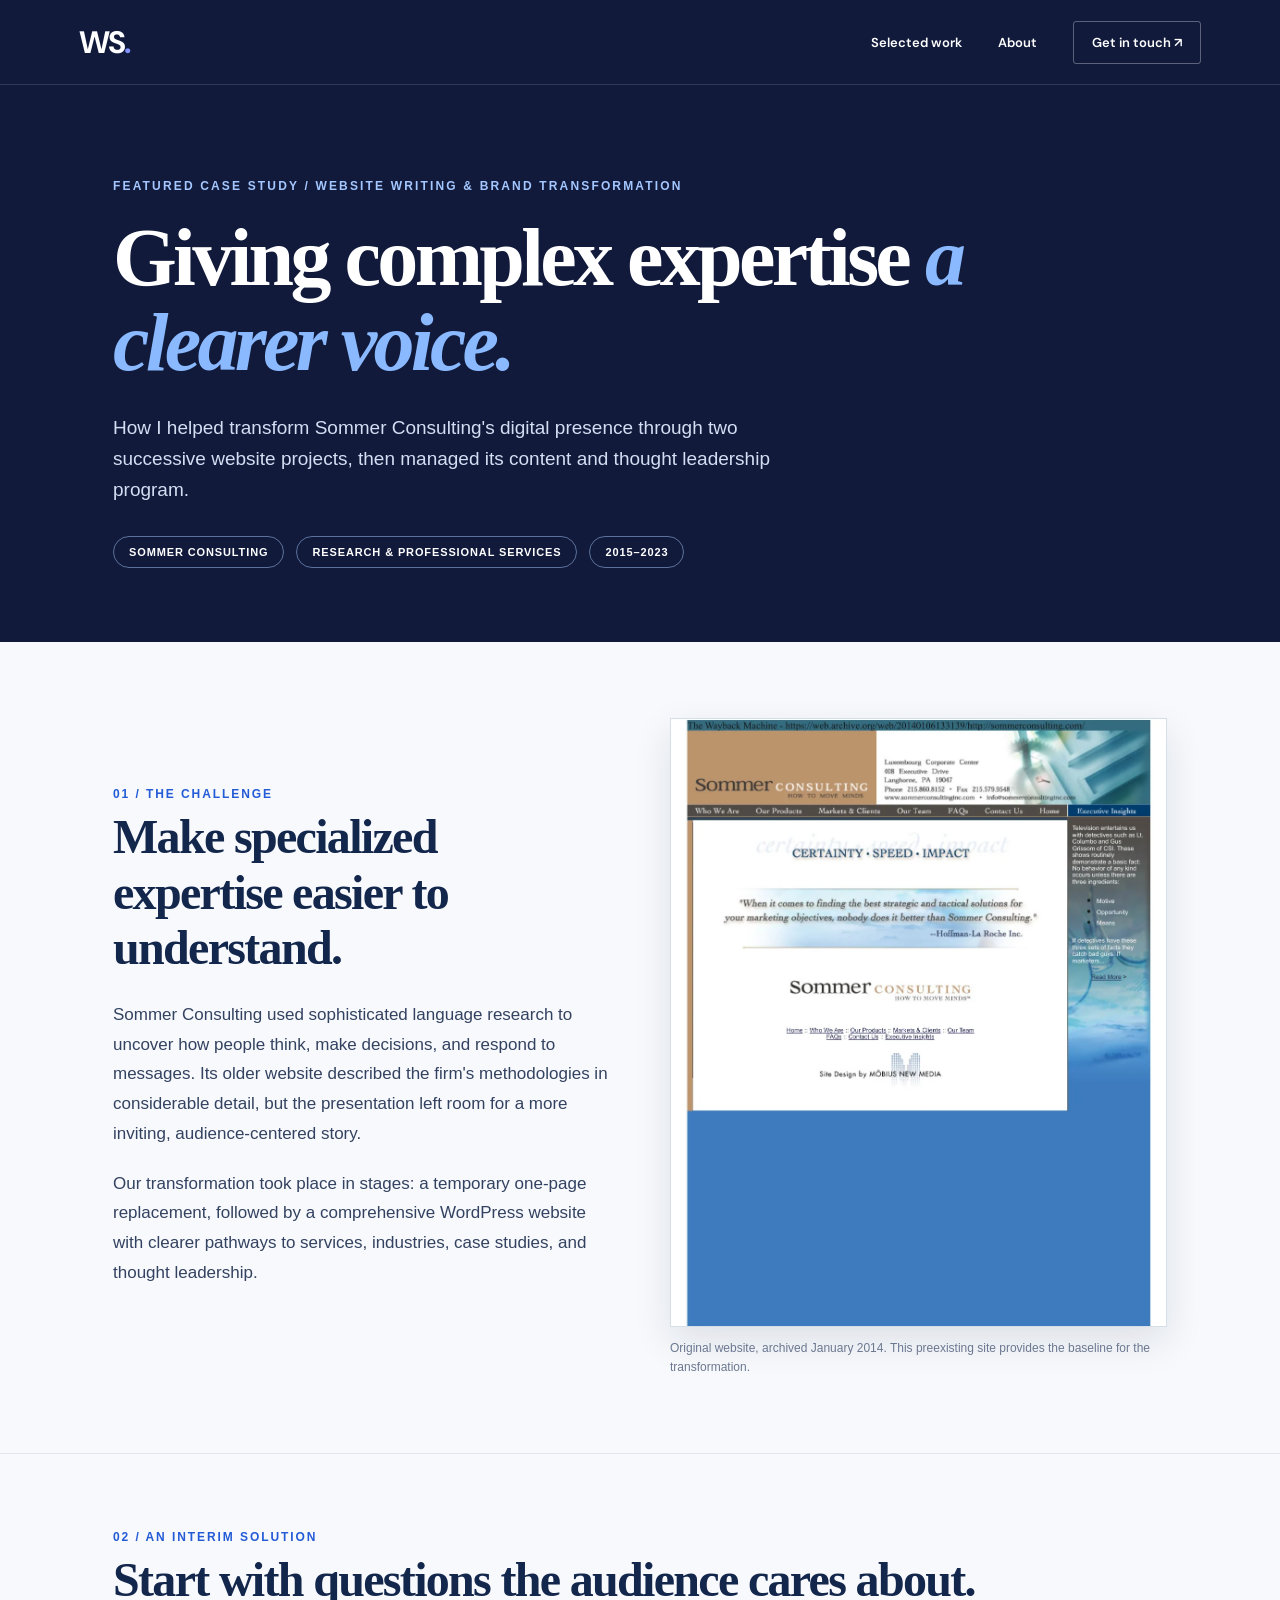
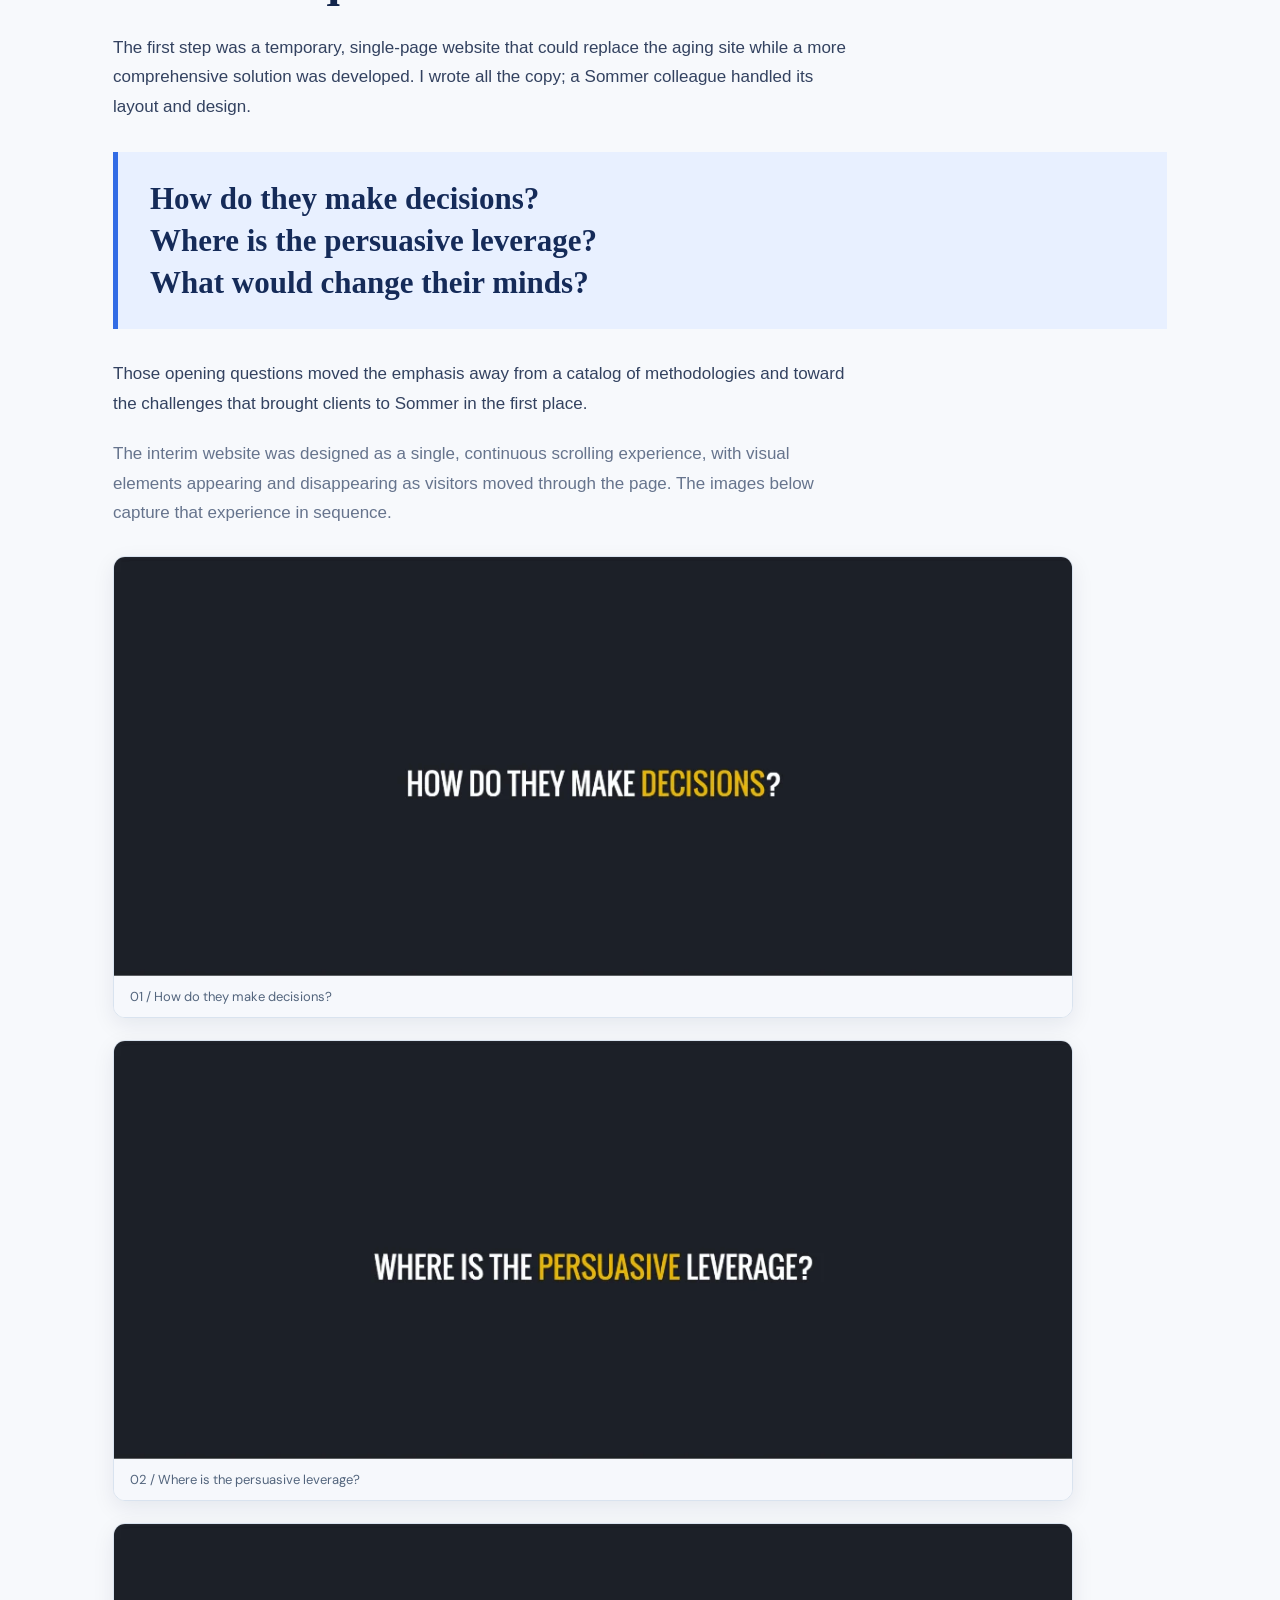
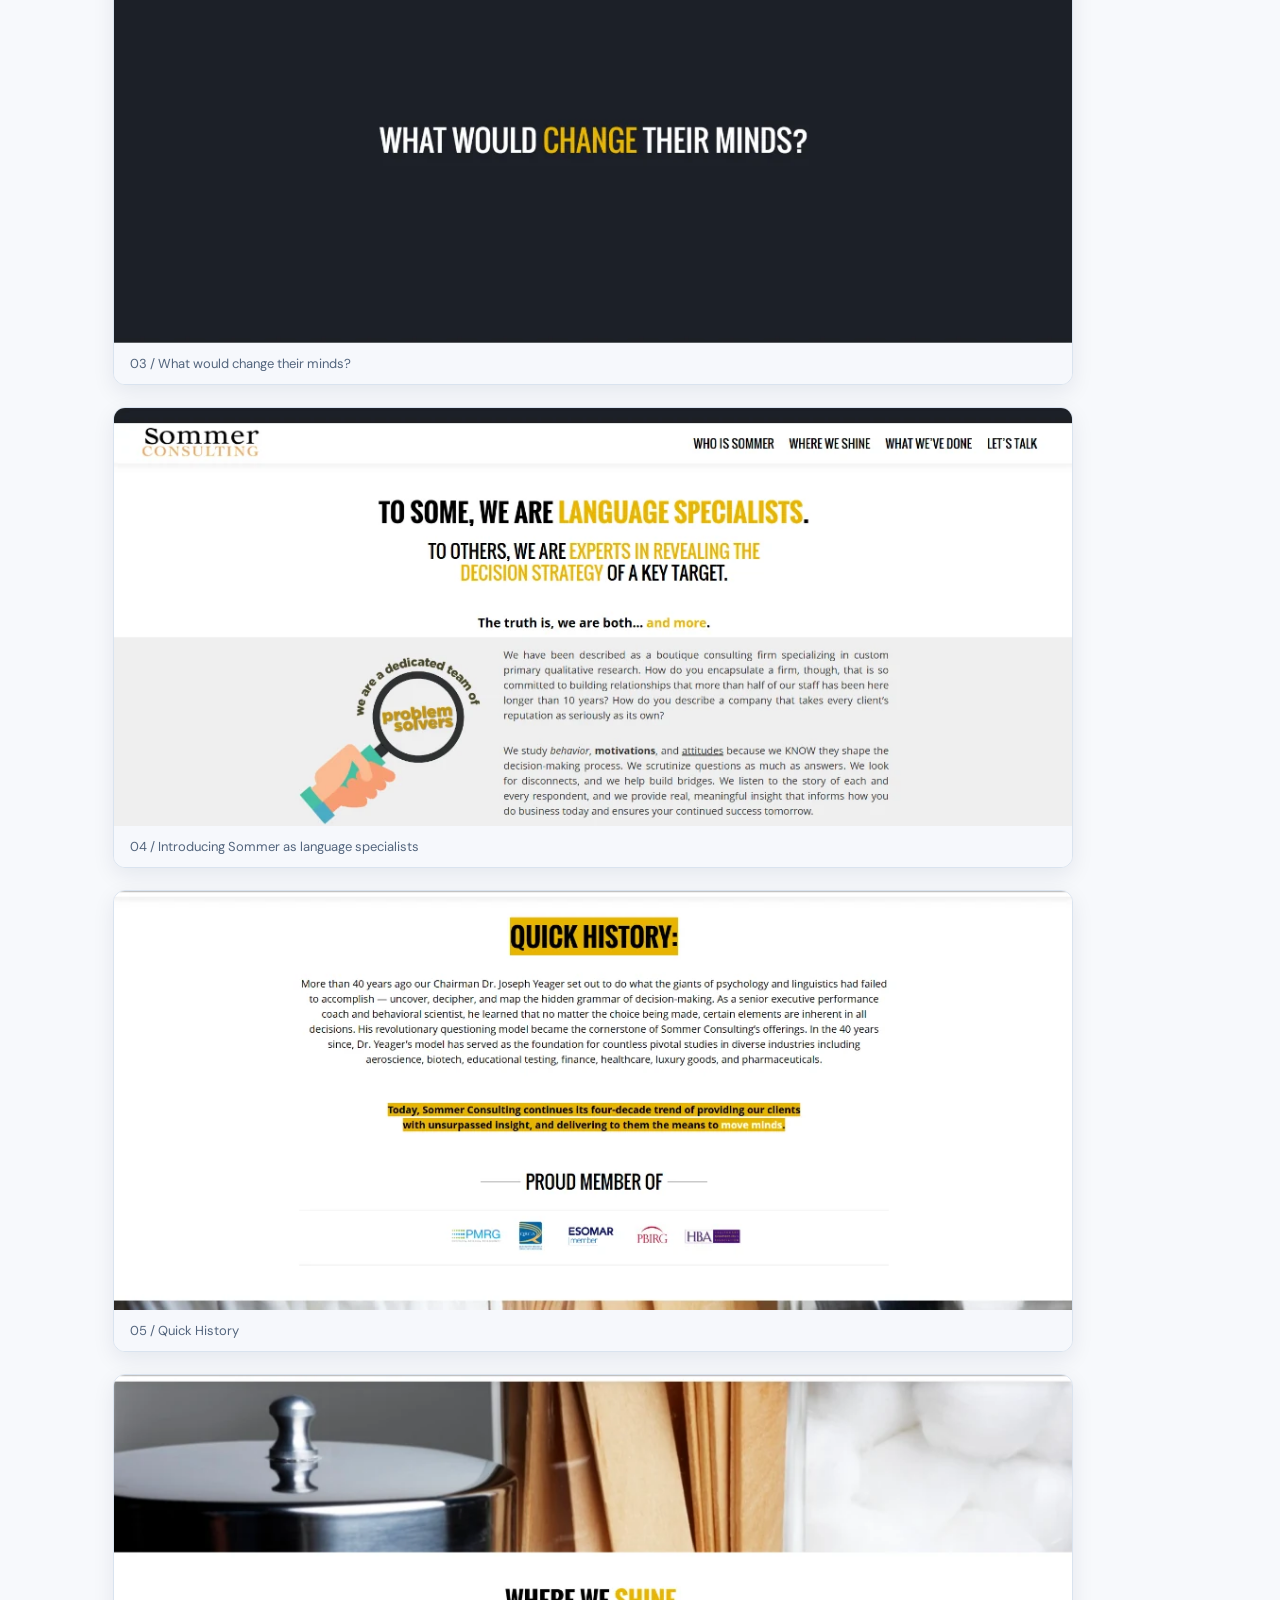
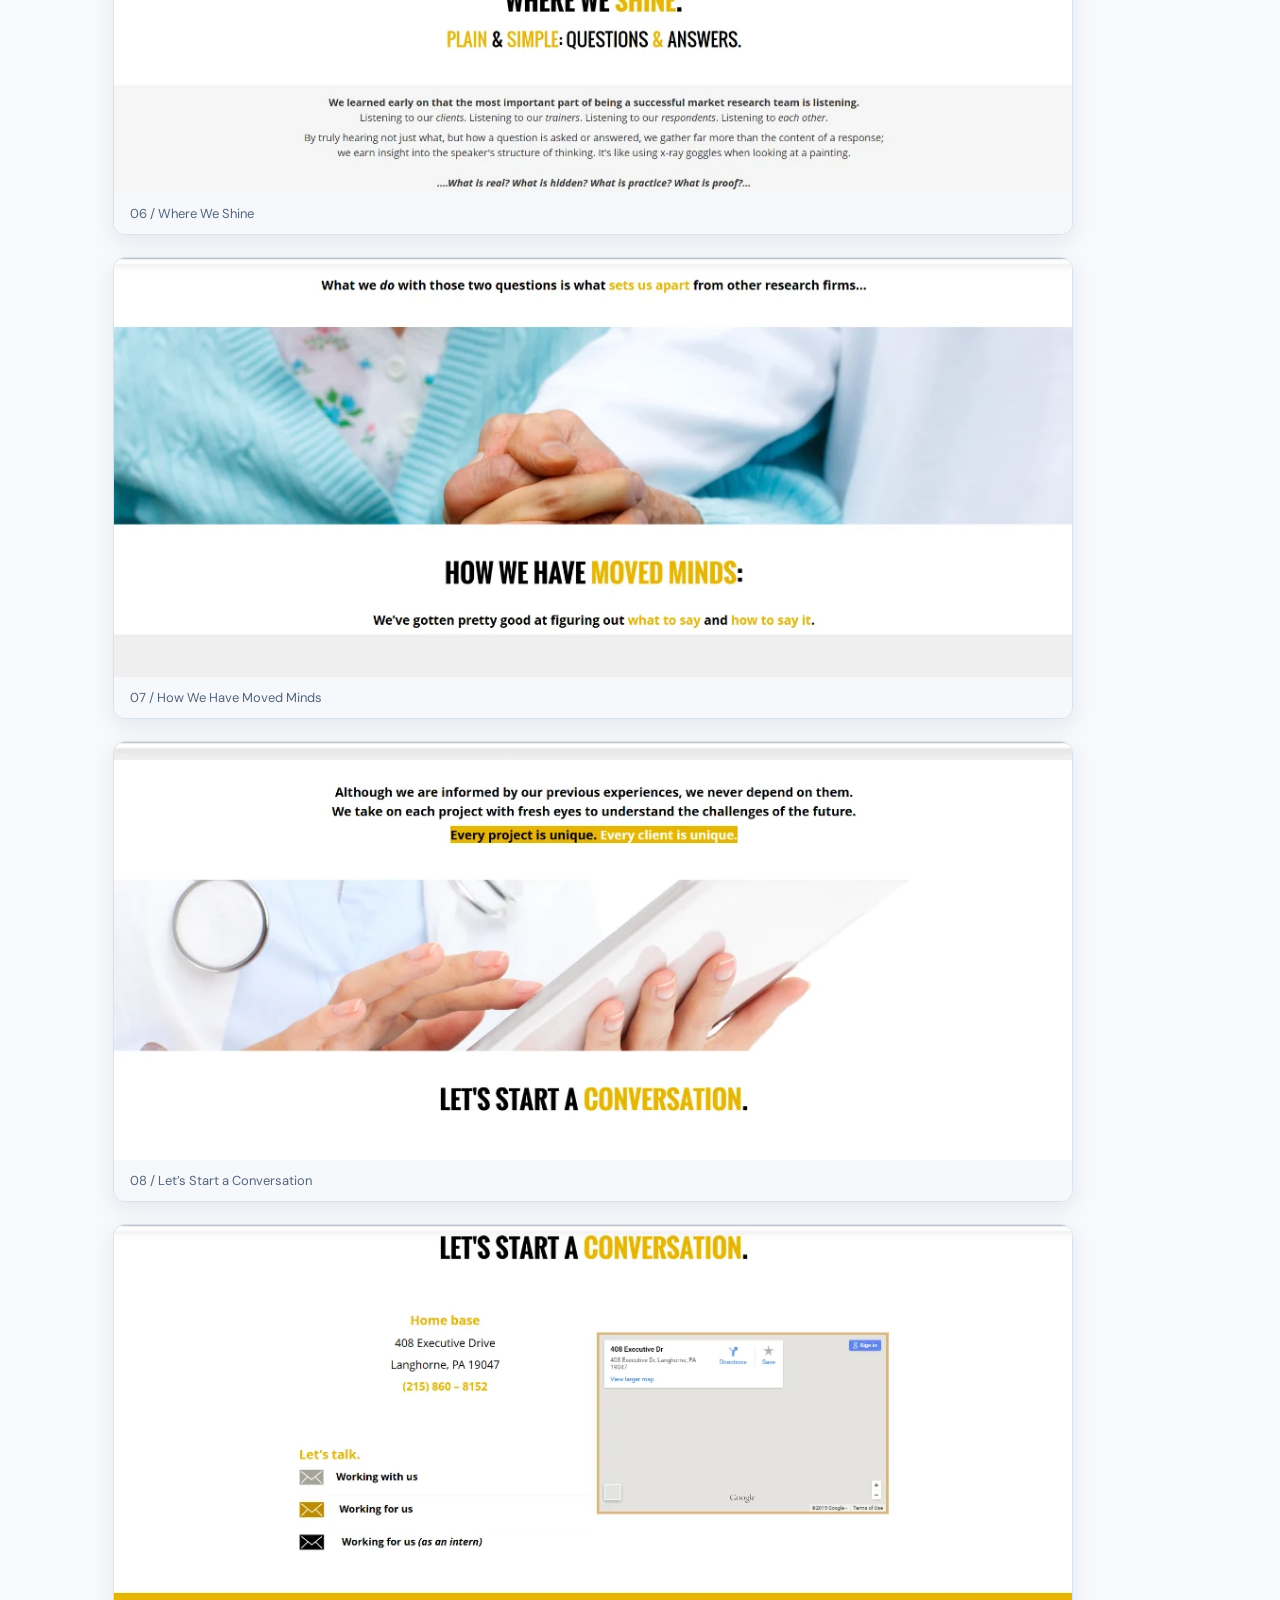
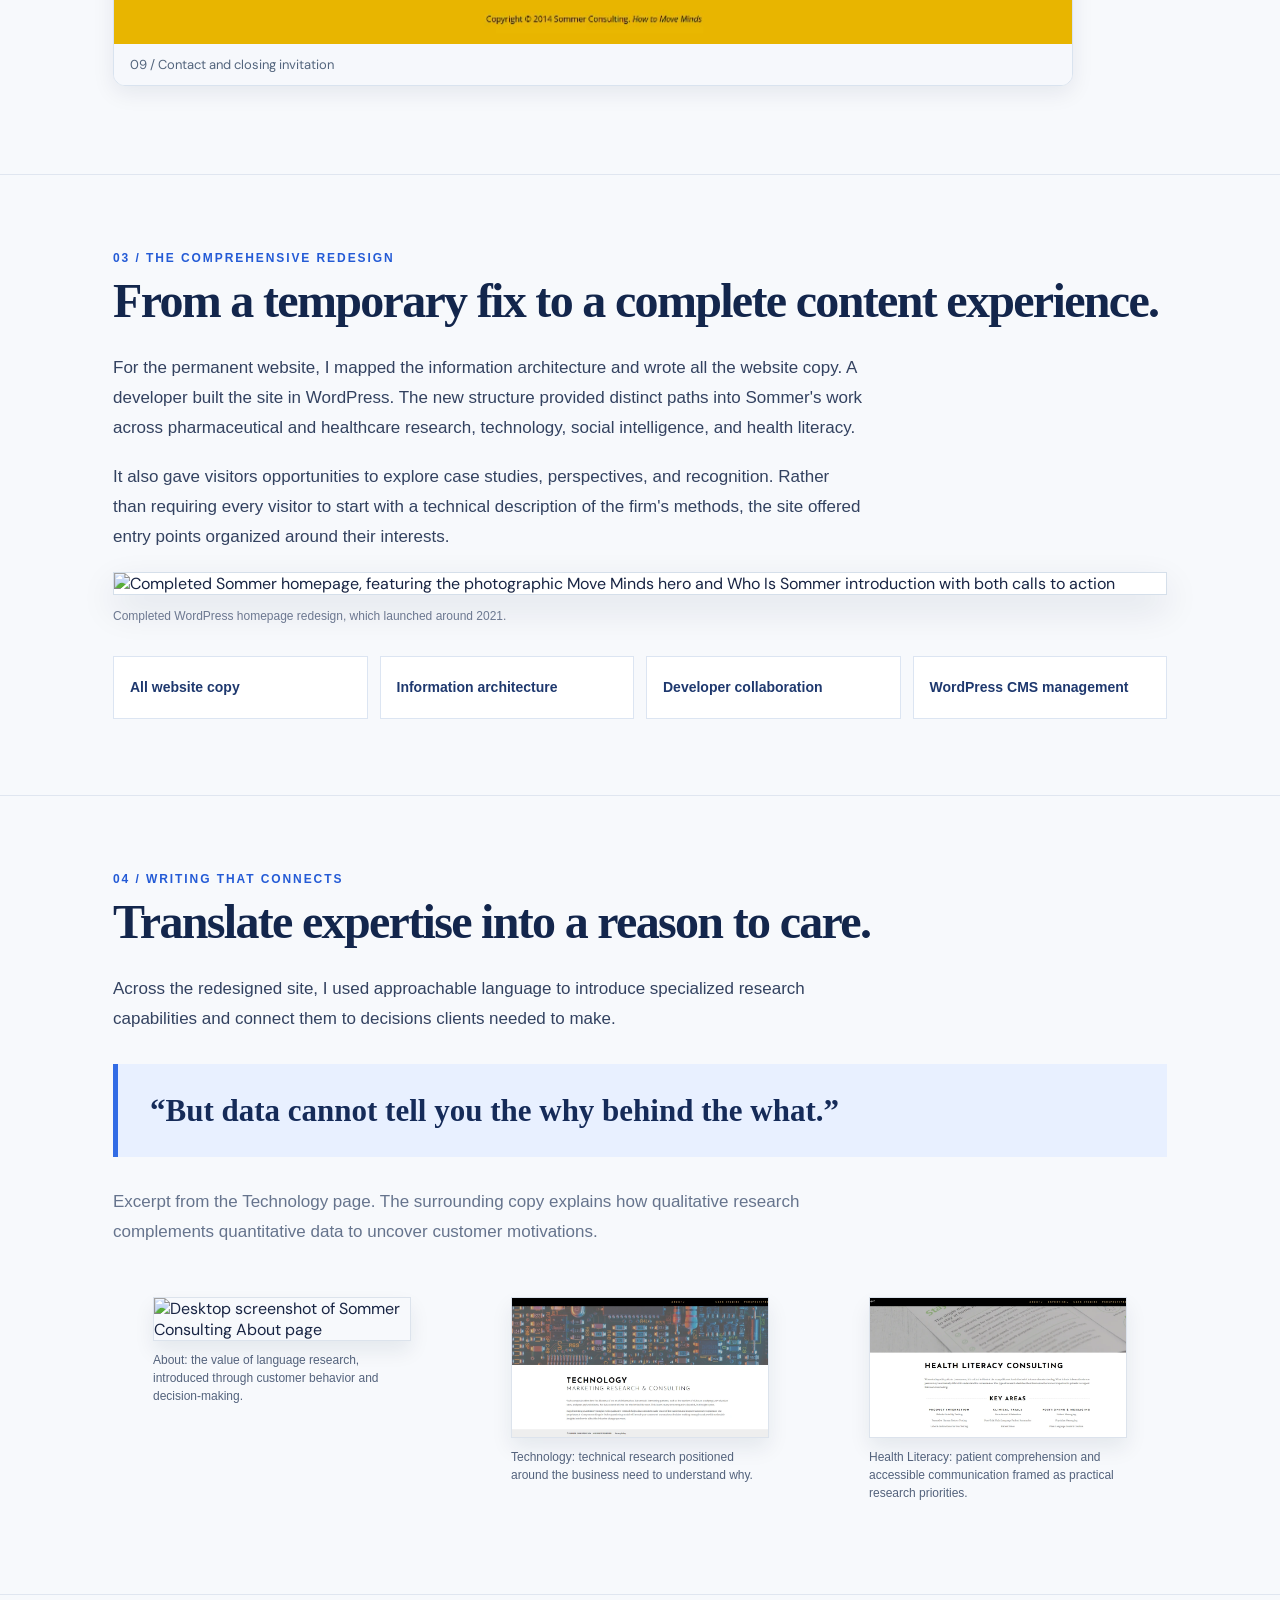
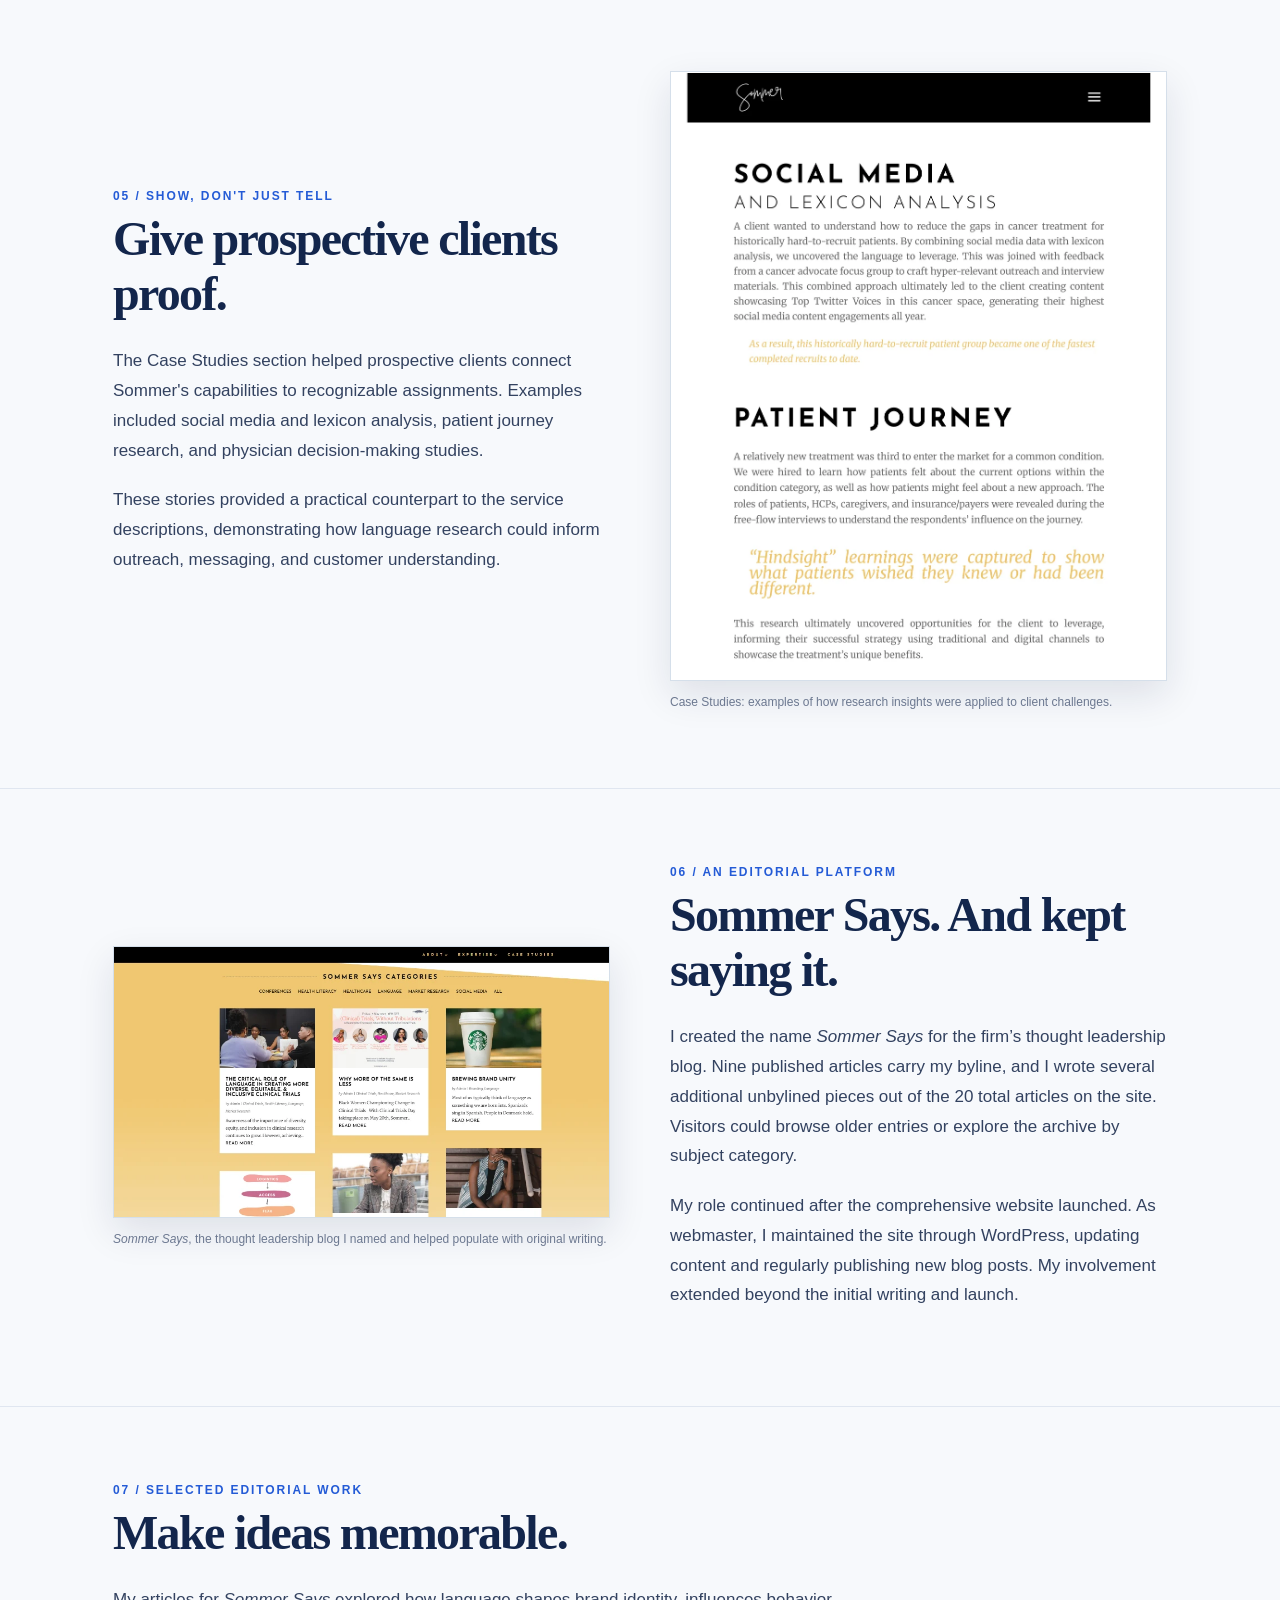
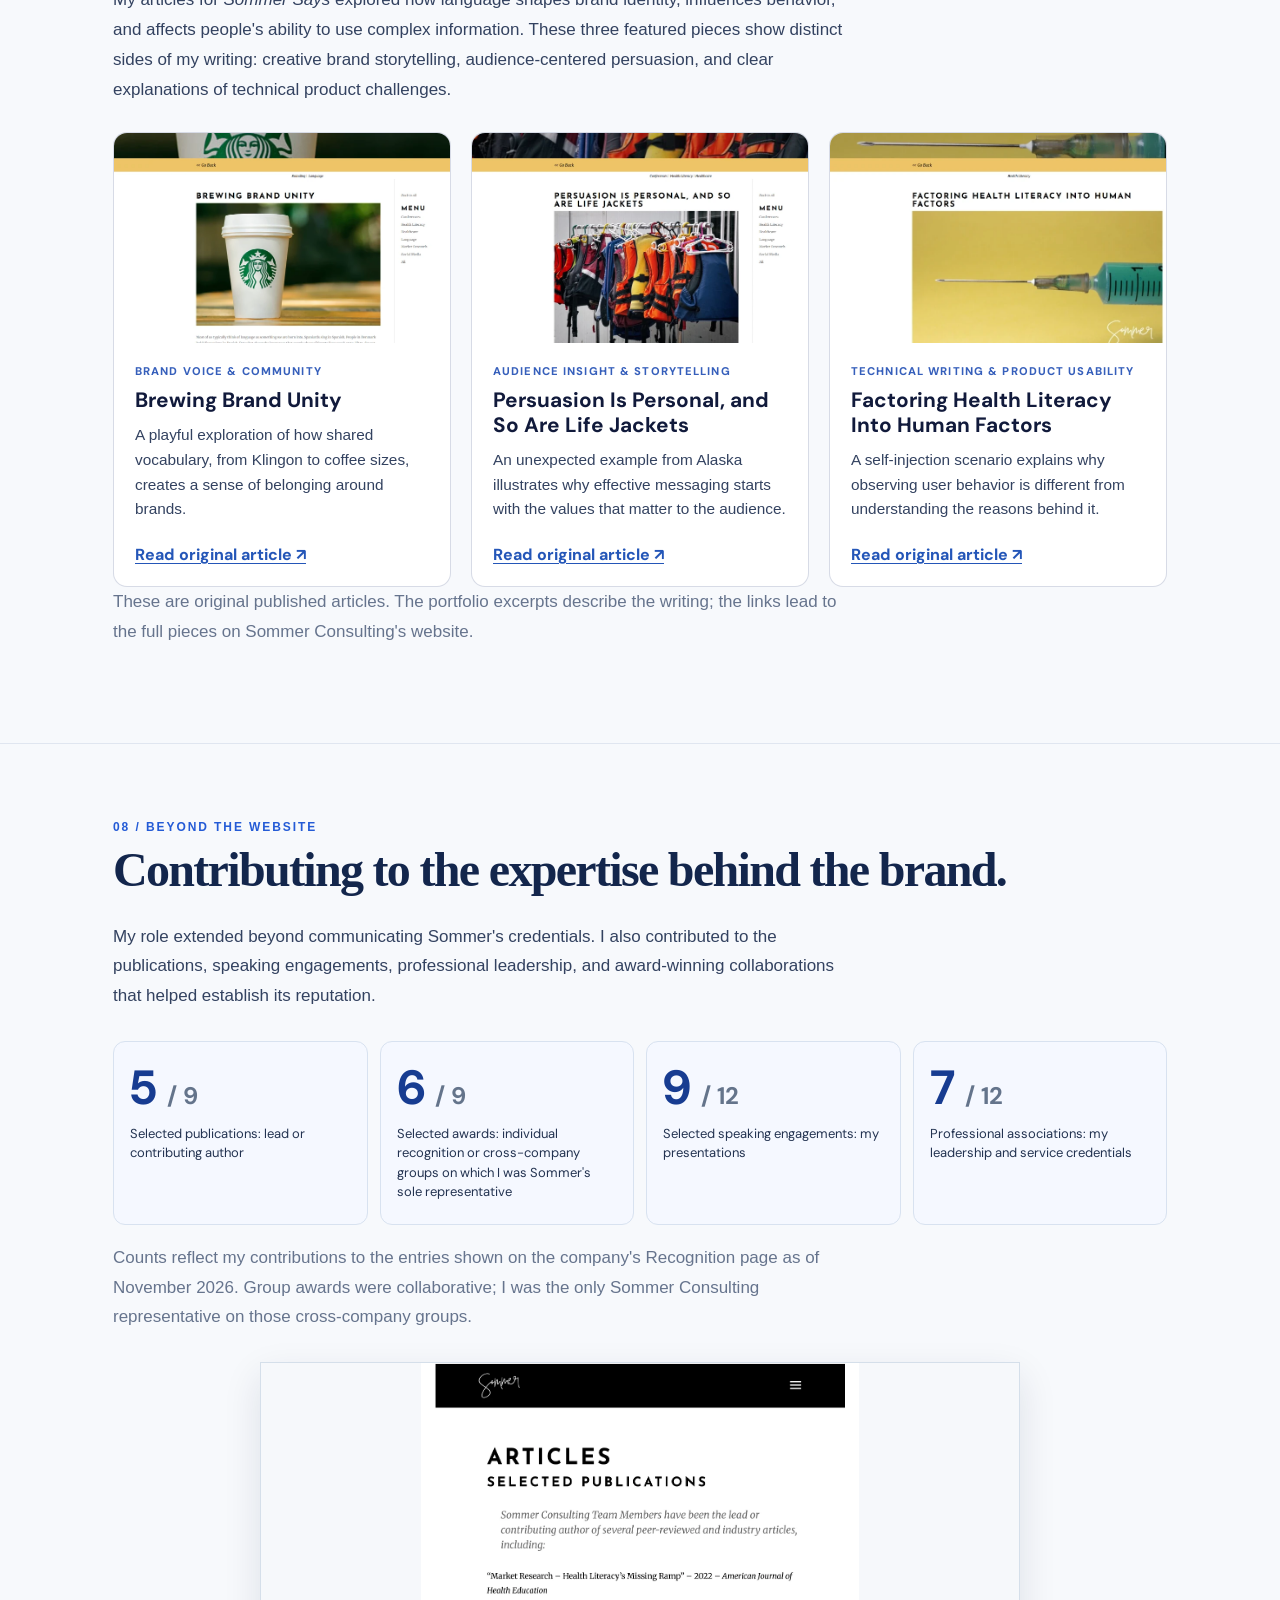
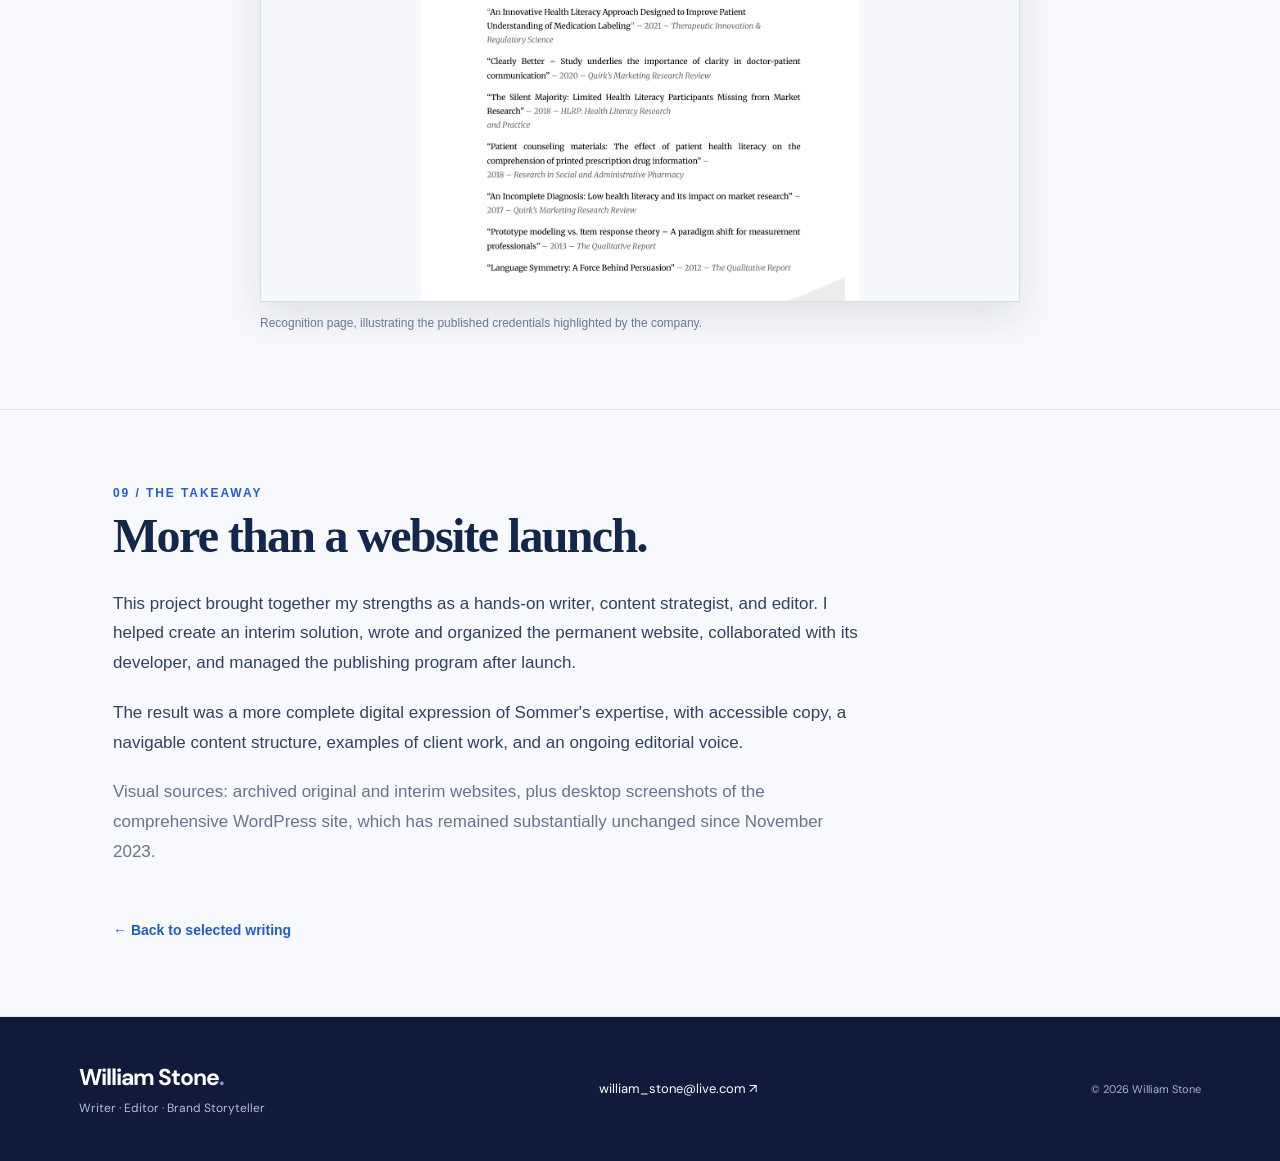
==== commit c6cbbdd3: "Update Sommer case study layout and images" ====
--- a/sommer-case-study.html
+++ b/sommer-case-study.html
@@ -2,10 +2,10 @@
 <html lang="en"><head><meta charset="utf-8"/><meta content="width=device-width,initial-scale=1" name="viewport"/><meta content="#111a3b" name="theme-color"/><meta content="Sommer Consulting website transformation case study: copywriting, content strategy, information architecture, and editorial leadership by William Stone." name="description"/><title>Sommer Consulting | Website Transformation | William Stone</title><link href="styles.css" rel="stylesheet"/></head><body class="case-page"><a class="skip" href="#main">Skip to content</a><header class="site-header"><div class="wrap nav"><a aria-label="William Stone, home" class="wordmark" href="index.html">WS<span class="wordmark-dot">.</span></a><nav aria-label="Main navigation"><a href="index.html#work">Selected work</a><a href="index.html#about">About</a><a class="nav-contact" href="mailto:william_stone@live.com">Get in touch ↗</a></nav></div></header><main id="main">
 <section class="case-hero"><div class="case-wrap"><div class="case-eyebrow">FEATURED CASE STUDY / WEBSITE WRITING &amp; BRAND TRANSFORMATION</div><h1>Giving complex expertise <em>a clearer voice.</em></h1><p>How I helped transform Sommer Consulting's digital presence through two successive website projects, then managed its content and thought leadership program.</p><div class="case-meta"><span>SOMMER CONSULTING</span><span>RESEARCH &amp; PROFESSIONAL SERVICES</span><span>2015–2023</span></div></div></section>
 <section class="case-section"><div class="case-wrap case-split"><div><div class="case-kicker">01 / THE CHALLENGE</div><h2>Make specialized expertise easier to understand.</h2><p>Sommer Consulting used sophisticated language research to uncover how people think, make decisions, and respond to messages. Its older website described the firm's methodologies in considerable detail, but the presentation left room for a more inviting, audience-centered story.</p><p>Our transformation took place in stages: a temporary one-page replacement, followed by a comprehensive WordPress website with clearer pathways to services, industries, case studies, and thought leadership.</p></div><figure class="case-image"><img alt="Original Sommer Consulting website with tan header, blue background, narrow content area and conventional navigation" src="assets/sommer-before.webp"/><figcaption>Original website, archived January 2014. This preexisting site provides the baseline for the transformation.</figcaption></figure></div></section>
-<section class="case-section"><div class="case-wrap"><div class="case-kicker">02 / AN INTERIM SOLUTION</div><h2>Start with questions the audience cares about.</h2><p>The first step was a temporary, single-page website that could replace the aging site while a more comprehensive solution was developed. I wrote all the copy; a Sommer colleague handled its layout and design.</p><div class="case-quote">How do they make decisions?<br/>Where is the persuasive leverage?<br/>What would change their minds?</div><p>Those opening questions moved the emphasis away from a catalog of methodologies and toward the challenges that brought clients to Sommer in the first place.</p><p class="case-note">The interim website was designed as a single, continuous scrolling experience, with visual elements appearing and disappearing as visitors moved through the page. The images below capture that experience in sequence.</p><div class="sommer-interim-sequence"><figure class="sommer-interim-shot"><img alt="Interim Sommer website, scrolling view 1: How do they make decisions?" loading="lazy" src="assets/sommer-interim-01.webp"/><figcaption>01 / How do they make decisions?</figcaption></figure><figure class="sommer-interim-shot"><img alt="Interim Sommer website, scrolling view 2: Where is the persuasive leverage?" loading="lazy" src="assets/sommer-interim-02.webp"/><figcaption>02 / Where is the persuasive leverage?</figcaption></figure><figure class="sommer-interim-shot"><img alt="Interim Sommer website, scrolling view 3: What would change their minds?" loading="lazy" src="assets/sommer-interim-03.webp"/><figcaption>03 / What would change their minds?</figcaption></figure><figure class="sommer-interim-shot"><img alt="Interim Sommer website, scrolling view 4: Introducing Sommer as language specialists" loading="lazy" src="assets/sommer-interim-04.webp"/><figcaption>04 / Introducing Sommer as language specialists</figcaption></figure><figure class="sommer-interim-shot"><img alt="Interim Sommer website, scrolling view 5: Quick History" loading="lazy" src="assets/sommer-interim-05.webp"/><figcaption>05 / Quick History</figcaption></figure><figure class="sommer-interim-shot"><img alt="Interim Sommer website, scrolling view 6: Where We Shine" loading="lazy" src="assets/sommer-interim-06.webp"/><figcaption>06 / Where We Shine</figcaption></figure><figure class="sommer-interim-shot"><img alt="Interim Sommer website, scrolling view 7: How We Have Moved Minds" loading="lazy" src="assets/sommer-interim-07.webp"/><figcaption>07 / How We Have Moved Minds</figcaption></figure><figure class="sommer-interim-shot"><img alt="Interim Sommer website, scrolling view 8: Let’s Start a Conversation" loading="lazy" src="assets/sommer-interim-08.webp"/><figcaption>08 / Let’s Start a Conversation</figcaption></figure><figure class="sommer-interim-shot"><img alt="Interim Sommer website, scrolling view 9: Contact and closing invitation" loading="lazy" src="assets/sommer-interim-09.webp"/><figcaption>09 / Contact and closing invitation</figcaption></figure></div></div></section>
-<section class="case-section"><div class="case-wrap case-split"><figure class="case-image"><img alt="Desktop screenshot of the redesigned Sommer Consulting homepage, featuring the How to Move Minds headline and Who Is Sommer introduction" loading="lazy" src="assets/sommer-desktop-01.webp"/><figcaption>Completed WordPress homepage redesign, which launched around 2021.</figcaption></figure><div><div class="case-kicker">03 / THE COMPREHENSIVE REDESIGN</div><h2>From a temporary fix to a complete content experience.</h2><p>For the permanent website, I mapped the information architecture and wrote all the website copy. A developer built the site in WordPress. The new structure provided distinct paths into Sommer's work across pharmaceutical and healthcare research, technology, social intelligence, and health literacy.</p><p>It also gave visitors opportunities to explore case studies, perspectives, and recognition. Rather than requiring every visitor to start with a technical description of the firm's methods, the site offered entry points organized around their interests.</p><div class="case-roles"><div>All website copy</div><div>Information architecture</div><div>Developer collaboration</div><div>WordPress CMS management</div></div></div></div></section>
-<section class="case-section"><div class="case-wrap"><div class="case-kicker">04 / WRITING THAT CONNECTS</div><h2>Translate expertise into a reason to care.</h2><p>Across the redesigned site, I used approachable language to introduce specialized research capabilities and connect them to decisions clients needed to make.</p><div class="case-quote">“But data cannot tell you the why behind the what.”</div><p class="case-note">Excerpt from the Technology page. The surrounding copy explains how qualitative research complements quantitative data to uncover customer motivations.</p><div class="case-gallery"><figure><img alt="Desktop screenshot of Sommer Consulting About page" loading="lazy" src="assets/sommer-desktop-03.webp"/><figcaption>About: the value of language research, introduced through customer behavior and decision-making.</figcaption></figure><figure><img alt="Desktop screenshot of Sommer Consulting Technology page" loading="lazy" src="assets/sommer-desktop-05.webp"/><figcaption>Technology: technical research positioned around the business need to understand why.</figcaption></figure><figure><img alt="Desktop screenshot of Sommer Consulting Health Literacy page" loading="lazy" src="assets/sommer-desktop-06.webp"/><figcaption>Health Literacy: patient comprehension and accessible communication framed as practical research priorities.</figcaption></figure></div></div></section>
+<section class="case-section"><div class="case-wrap"><div class="case-kicker">02 / AN INTERIM SOLUTION</div><h2>Start with questions the audience cares about.</h2><p>The first step was a temporary, single-page website that could replace the aging site while a more comprehensive solution was developed. I wrote all the copy; a Sommer colleague handled its layout and design.</p><div class="case-quote">How do they make decisions?<br/>Where is the persuasive leverage?<br/>What would change their minds?</div><p>Those opening questions moved the emphasis away from a catalog of methodologies and toward the challenges that brought clients to Sommer in the first place.</p><p class="case-note">The interim website was designed as a single, continuous scrolling experience, with visual elements appearing and disappearing as visitors moved through the page. The images below capture that experience in sequence.</p><div class="sommer-interim-sequence sommer-interim-compact"><figure class="sommer-interim-shot"><img alt="Interim Sommer website, scrolling view 1: How do they make decisions?" loading="lazy" src="assets/sommer-interim-01.webp"/><figcaption>01 / How do they make decisions?</figcaption></figure><figure class="sommer-interim-shot"><img alt="Interim Sommer website, scrolling view 2: Where is the persuasive leverage?" loading="lazy" src="assets/sommer-interim-02.webp"/><figcaption>02 / Where is the persuasive leverage?</figcaption></figure><figure class="sommer-interim-shot"><img alt="Interim Sommer website, scrolling view 3: What would change their minds?" loading="lazy" src="assets/sommer-interim-03.webp"/><figcaption>03 / What would change their minds?</figcaption></figure><figure class="sommer-interim-shot"><img alt="Interim Sommer website, scrolling view 4: Introducing Sommer as language specialists" loading="lazy" src="assets/sommer-interim-04.webp"/><figcaption>04 / Introducing Sommer as language specialists</figcaption></figure><figure class="sommer-interim-shot"><img alt="Interim Sommer website, scrolling view 5: Quick History" loading="lazy" src="assets/sommer-interim-05.webp"/><figcaption>05 / Quick History</figcaption></figure><figure class="sommer-interim-shot"><img alt="Interim Sommer website, scrolling view 6: Where We Shine" loading="lazy" src="assets/sommer-interim-06.webp"/><figcaption>06 / Where We Shine</figcaption></figure><figure class="sommer-interim-shot"><img alt="Interim Sommer website, scrolling view 7: How We Have Moved Minds" loading="lazy" src="assets/sommer-interim-07.webp"/><figcaption>07 / How We Have Moved Minds</figcaption></figure><figure class="sommer-interim-shot"><img alt="Interim Sommer website, scrolling view 8: Let’s Start a Conversation" loading="lazy" src="assets/sommer-interim-08.webp"/><figcaption>08 / Let’s Start a Conversation</figcaption></figure><figure class="sommer-interim-shot"><img alt="Interim Sommer website, scrolling view 9: Contact and closing invitation" loading="lazy" src="assets/sommer-interim-09.webp"/><figcaption>09 / Contact and closing invitation</figcaption></figure></div></div></section>
+<section class="case-section case-final-feature"><div class="case-wrap"><div class="case-kicker">03 / THE COMPREHENSIVE REDESIGN</div><h2>From a temporary fix to a complete content experience.</h2><p>For the permanent website, I mapped the information architecture and wrote all the website copy. A developer built the site in WordPress. The new structure provided distinct paths into Sommer's work across pharmaceutical and healthcare research, technology, social intelligence, and health literacy.</p><p>It also gave visitors opportunities to explore case studies, perspectives, and recognition. Rather than requiring every visitor to start with a technical description of the firm's methods, the site offered entry points organized around their interests.</p><figure class="case-image sommer-homepage-hero"><img alt="Completed Sommer homepage, featuring the photographic Move Minds hero and Who Is Sommer introduction with both calls to action" loading="lazy" src="assets/sommer-homepage-feature.webp"/><figcaption>Completed WordPress homepage redesign, which launched around 2021.</figcaption></figure><div class="case-roles"><div>All website copy</div><div>Information architecture</div><div>Developer collaboration</div><div>WordPress CMS management</div></div></div></section>
+<section class="case-section"><div class="case-wrap"><div class="case-kicker">04 / WRITING THAT CONNECTS</div><h2>Translate expertise into a reason to care.</h2><p>Across the redesigned site, I used approachable language to introduce specialized research capabilities and connect them to decisions clients needed to make.</p><div class="case-quote">“But data cannot tell you the why behind the what.”</div><p class="case-note">Excerpt from the Technology page. The surrounding copy explains how qualitative research complements quantitative data to uncover customer motivations.</p><div class="case-gallery"><figure><img alt="Desktop screenshot of Sommer Consulting About page" loading="lazy" src="assets/sommer-about-clean.webp"/><figcaption>About: the value of language research, introduced through customer behavior and decision-making.</figcaption></figure><figure><img alt="Desktop screenshot of Sommer Consulting Technology page" loading="lazy" src="assets/sommer-desktop-05.webp"/><figcaption>Technology: technical research positioned around the business need to understand why.</figcaption></figure><figure><img alt="Desktop screenshot of Sommer Consulting Health Literacy page" loading="lazy" src="assets/sommer-desktop-06.webp"/><figcaption>Health Literacy: patient comprehension and accessible communication framed as practical research priorities.</figcaption></figure></div></div></section>
 <section class="case-section"><div class="case-wrap case-split"><div><div class="case-kicker">05 / SHOW, DON'T JUST TELL</div><h2>Give prospective clients proof.</h2><p>The Case Studies section helped prospective clients connect Sommer's capabilities to recognizable assignments. Examples included social media and lexicon analysis, patient journey research, and physician decision-making studies.</p><p>These stories provided a practical counterpart to the service descriptions, demonstrating how language research could inform outreach, messaging, and customer understanding.</p></div><figure class="case-image"><img alt="Case Studies page featuring social media lexicon analysis and patient journey examples" loading="lazy" src="assets/sommer-case.webp"/><figcaption>Case Studies: examples of how research insights were applied to client challenges.</figcaption></figure></div></section>
-<section class="case-section"><div class="case-wrap case-split"><figure class="case-image"><img alt="Desktop screenshot of the Sommer Says category-filterable article archive" loading="lazy" src="assets/sommer-desktop-08.webp"/><figcaption>Sommer Says, the thought leadership blog I named and helped populate with original writing.</figcaption></figure><div><div class="case-kicker">06 / AN EDITORIAL PLATFORM</div><h2>Sommer Says. And kept saying it.</h2><p>I created the name <em>Sommer Says</em> for the firm’s thought leadership blog. Nine published articles carry my byline, and I wrote several additional unbylined pieces. Visitors could browse older entries or explore the archive by subject category.</p><p>My role continued after the comprehensive website launched. As webmaster, I maintained the site through WordPress, updating content and regularly publishing new blog posts. My involvement was not limited to the initial writing and launch.</p></div></div></section><section class="case-section case-editorial"><div class="case-wrap"><div class="case-kicker">07 / SELECTED EDITORIAL WORK</div><h2>Make ideas memorable.</h2><p>My articles for <em>Sommer Says</em> explored how language shapes brand identity, influences behavior, and affects people's ability to use complex information. These three pieces show distinct sides of my writing: creative brand storytelling, audience-centered persuasion, and clear explanations of technical product challenges.</p><div class="editorial-grid"><article class="editorial-card"><img alt="Desktop screenshot of the article Brewing Brand Unity" loading="lazy" src="assets/sommer-article-04.webp"/><div class="editorial-copy"><span class="editorial-type">Brand voice &amp; community</span><h3>Brewing Brand Unity</h3><p>A playful exploration of how shared vocabulary, from Klingon to coffee sizes, creates a sense of belonging around brands.</p><a href="https://sommerconsulting.com/index.php/2021/12/13/brewing-brand-unity/" rel="noopener noreferrer" target="_blank">Read original article ↗</a></div></article><article class="editorial-card"><img alt="Desktop screenshot of the article Persuasion Is Personal, and So Are Life Jackets" loading="lazy" src="assets/sommer-article-01.webp"/><div class="editorial-copy"><span class="editorial-type">Audience insight &amp; storytelling</span><h3>Persuasion Is Personal, and So Are Life Jackets</h3><p>An unexpected example from Alaska illustrates why effective messaging starts with the values that matter to the audience.</p><a href="https://sommerconsulting.com/index.php/2019/04/15/persuasion-is-personal-and-so-are-life-jackets/" rel="noopener noreferrer" target="_blank">Read original article ↗</a></div></article><article class="editorial-card"><img alt="Desktop screenshot of the article Factoring Health Literacy Into Human Factors" loading="lazy" src="assets/sommer-article-14.webp"/><div class="editorial-copy"><span class="editorial-type">Technical writing &amp; product usability</span><h3>Factoring Health Literacy Into Human Factors</h3><p>A self-injection scenario explains why observing user behavior is different from understanding the reasons behind it.</p><a href="https://sommerconsulting.com/index.php/2019/10/31/factoring-health-literacy-into-human-factors/" rel="noopener noreferrer" target="_blank">Read original article ↗</a></div></article></div><p class="case-note">These are original published articles. The portfolio excerpts describe the writing; the links lead to the full pieces on Sommer Consulting's website.</p></div></section>
+<section class="case-section"><div class="case-wrap case-split"><figure class="case-image"><img alt="Desktop screenshot of the Sommer Says category-filterable article archive" loading="lazy" src="assets/sommer-desktop-08.webp"/><figcaption><em>Sommer Says</em>, the thought leadership blog I named and helped populate with original writing.</figcaption></figure><div><div class="case-kicker">06 / AN EDITORIAL PLATFORM</div><h2>Sommer Says. And kept saying it.</h2><p>I created the name <em>Sommer Says</em> for the firm’s thought leadership blog. Nine published articles carry my byline, and I wrote several additional unbylined pieces out of the 20 total articles on the site. Visitors could browse older entries or explore the archive by subject category.</p><p>My role continued after the comprehensive website launched. As webmaster, I maintained the site through WordPress, updating content and regularly publishing new blog posts. My involvement extended beyond the initial writing and launch.</p></div></div></section><section class="case-section case-editorial"><div class="case-wrap"><div class="case-kicker">07 / SELECTED EDITORIAL WORK</div><h2>Make ideas memorable.</h2><p>My articles for <em>Sommer Says</em> explored how language shapes brand identity, influences behavior, and affects people's ability to use complex information. These three featured pieces show distinct sides of my writing: creative brand storytelling, audience-centered persuasion, and clear explanations of technical product challenges.</p><div class="editorial-grid"><article class="editorial-card"><img alt="Desktop screenshot of the article Brewing Brand Unity" loading="lazy" src="assets/sommer-article-04.webp"/><div class="editorial-copy"><span class="editorial-type">Brand voice &amp; community</span><h3>Brewing Brand Unity</h3><p>A playful exploration of how shared vocabulary, from Klingon to coffee sizes, creates a sense of belonging around brands.</p><a href="https://sommerconsulting.com/index.php/2021/12/13/brewing-brand-unity/" rel="noopener noreferrer" target="_blank">Read original article ↗</a></div></article><article class="editorial-card"><img alt="Desktop screenshot of the article Persuasion Is Personal, and So Are Life Jackets" loading="lazy" src="assets/sommer-article-01.webp"/><div class="editorial-copy"><span class="editorial-type">Audience insight &amp; storytelling</span><h3>Persuasion Is Personal, and So Are Life Jackets</h3><p>An unexpected example from Alaska illustrates why effective messaging starts with the values that matter to the audience.</p><a href="https://sommerconsulting.com/index.php/2019/04/15/persuasion-is-personal-and-so-are-life-jackets/" rel="noopener noreferrer" target="_blank">Read original article ↗</a></div></article><article class="editorial-card"><img alt="Desktop screenshot of the article Factoring Health Literacy Into Human Factors" loading="lazy" src="assets/sommer-human-factors-hero.webp"/><div class="editorial-copy"><span class="editorial-type">Technical writing &amp; product usability</span><h3>Factoring Health Literacy Into Human Factors</h3><p>A self-injection scenario explains why observing user behavior is different from understanding the reasons behind it.</p><a href="https://sommerconsulting.com/index.php/2019/10/31/factoring-health-literacy-into-human-factors/" rel="noopener noreferrer" target="_blank">Read original article ↗</a></div></article></div><p class="case-note">These are original published articles. The portfolio excerpts describe the writing; the links lead to the full pieces on Sommer Consulting's website.</p></div></section>
 <section class="case-section"><div class="case-wrap"><div class="case-kicker">08 / BEYOND THE WEBSITE</div><h2>Contributing to the expertise behind the brand.</h2><p>My role extended beyond communicating Sommer's credentials. I also contributed to the publications, speaking engagements, professional leadership, and award-winning collaborations that helped establish its reputation.</p><div class="sommer-stats"><div><strong>5 <small>/ 9</small></strong><span>Selected publications: lead or contributing author</span></div><div><strong>6 <small>/ 9</small></strong><span>Selected awards: individual recognition or cross-company groups on which I was Sommer's sole representative</span></div><div><strong>9 <small>/ 12</small></strong><span>Selected speaking engagements: my presentations</span></div><div><strong>7 <small>/ 12</small></strong><span>Professional associations: my leadership and service credentials</span></div></div><p class="case-note">Counts reflect my contributions to the entries shown on the company's Recognition page as of November 2026. Group awards were collaborative; I was the only Sommer Consulting representative on those cross-company groups.</p><figure class="case-image sommer-wide"><img alt="Recognition page listing selected publications from Sommer Consulting team members" loading="lazy" src="assets/sommer-recognition.webp"/><figcaption>Recognition page, illustrating the published credentials highlighted by the company.</figcaption></figure></div></section>
-<section class="case-section"><div class="case-wrap"><div class="case-kicker">09 / THE TAKEAWAY</div><h2>More than a website launch.</h2><p>This project brought together my strengths as a hands-on writer, content strategist, and editor. I helped create an interim solution, wrote and organized the permanent website, collaborated with its developer, and managed the publishing program after launch.</p><p>The result was a more complete digital expression of Sommer's expertise, with accessible copy, a navigable content structure, examples of client work, and an ongoing editorial voice.</p><p class="case-note">Visual sources: archived original and interim websites, plus desktop screenshots of the comprehensive WordPress site, which has remained substantially unchanged since November 2023. The current leadership page and former Government expertise page are exceptions. No traffic or conversion results are attributed to the redesign.</p><a class="case-back" href="index.html#work">← Back to selected writing</a></div></section></main><footer class="footer"><div class="wrap footer-inner"><div><span class="footer-name">William Stone<span class="wordmark-dot">.</span></span><p>Writer · Editor · Brand Storyteller</p></div><a href="mailto:william_stone@live.com">william_stone@live.com ↗</a><span class="copyright">© 2026 William Stone</span></div></footer></body></html>+<section class="case-section"><div class="case-wrap"><div class="case-kicker">09 / THE TAKEAWAY</div><h2>More than a website launch.</h2><p>This project brought together my strengths as a hands-on writer, content strategist, and editor. I helped create an interim solution, wrote and organized the permanent website, collaborated with its developer, and managed the publishing program after launch.</p><p>The result was a more complete digital expression of Sommer's expertise, with accessible copy, a navigable content structure, examples of client work, and an ongoing editorial voice.</p><p class="case-note">Visual sources: archived original and interim websites, plus desktop screenshots of the comprehensive WordPress site, which has remained substantially unchanged since November 2023.</p><a class="case-back" href="index.html#work">← Back to selected writing</a></div></section></main><footer class="footer"><div class="wrap footer-inner"><div><span class="footer-name">William Stone<span class="wordmark-dot">.</span></span><p>Writer · Editor · Brand Storyteller</p></div><a href="mailto:william_stone@live.com">william_stone@live.com ↗</a><span class="copyright">© 2026 William Stone</span></div></footer></body></html>
